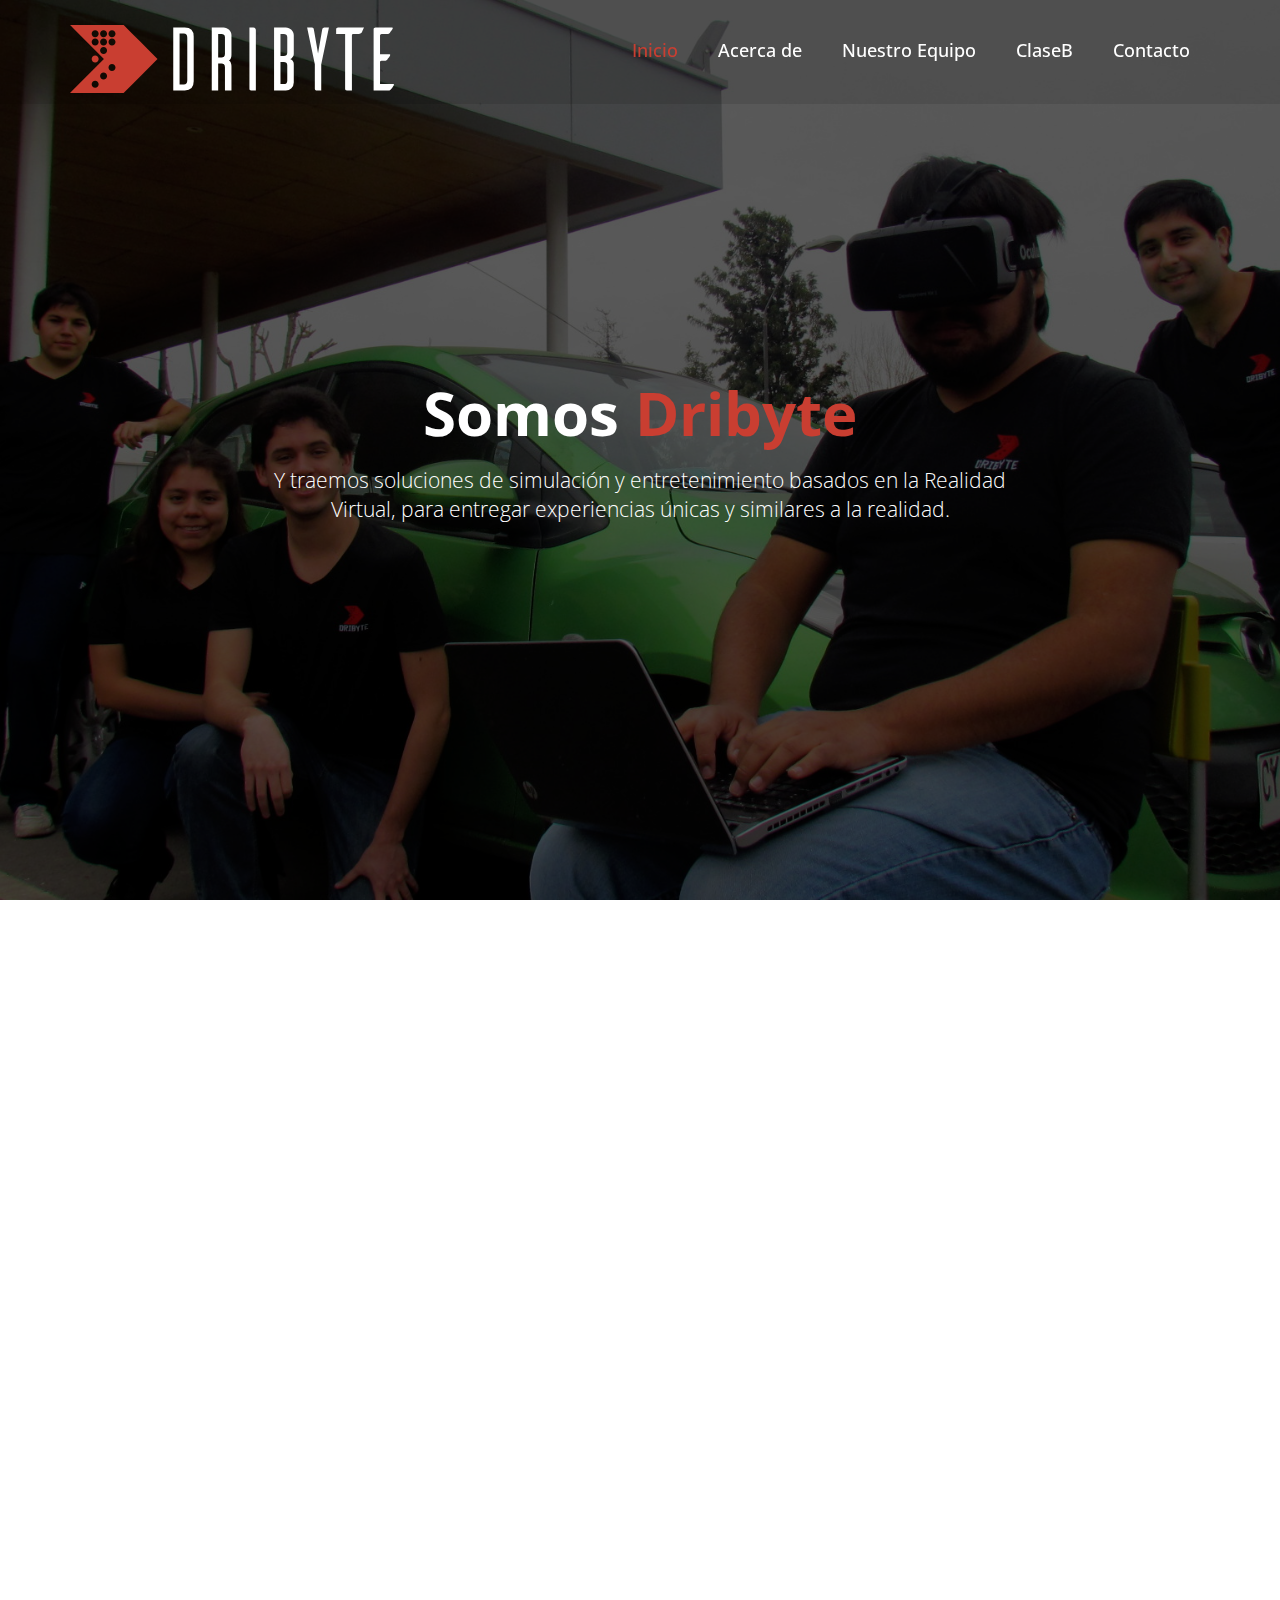
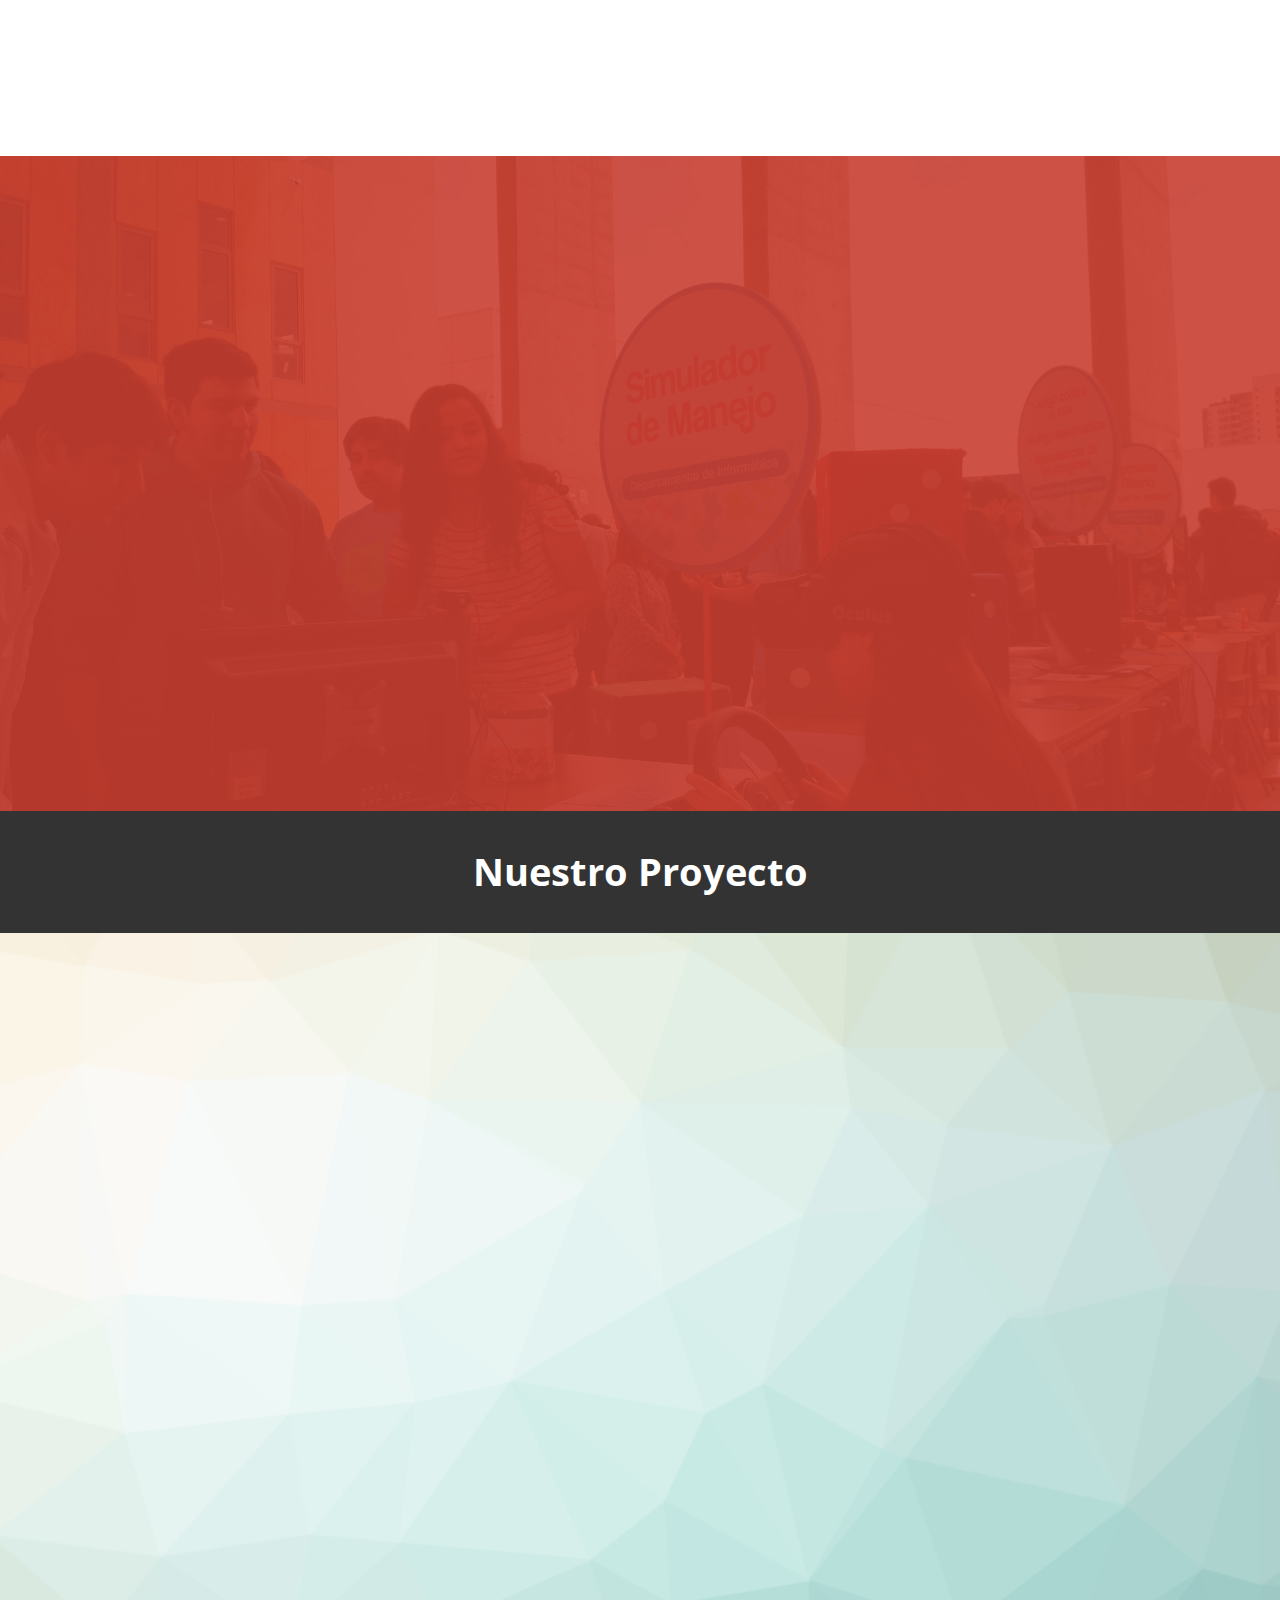
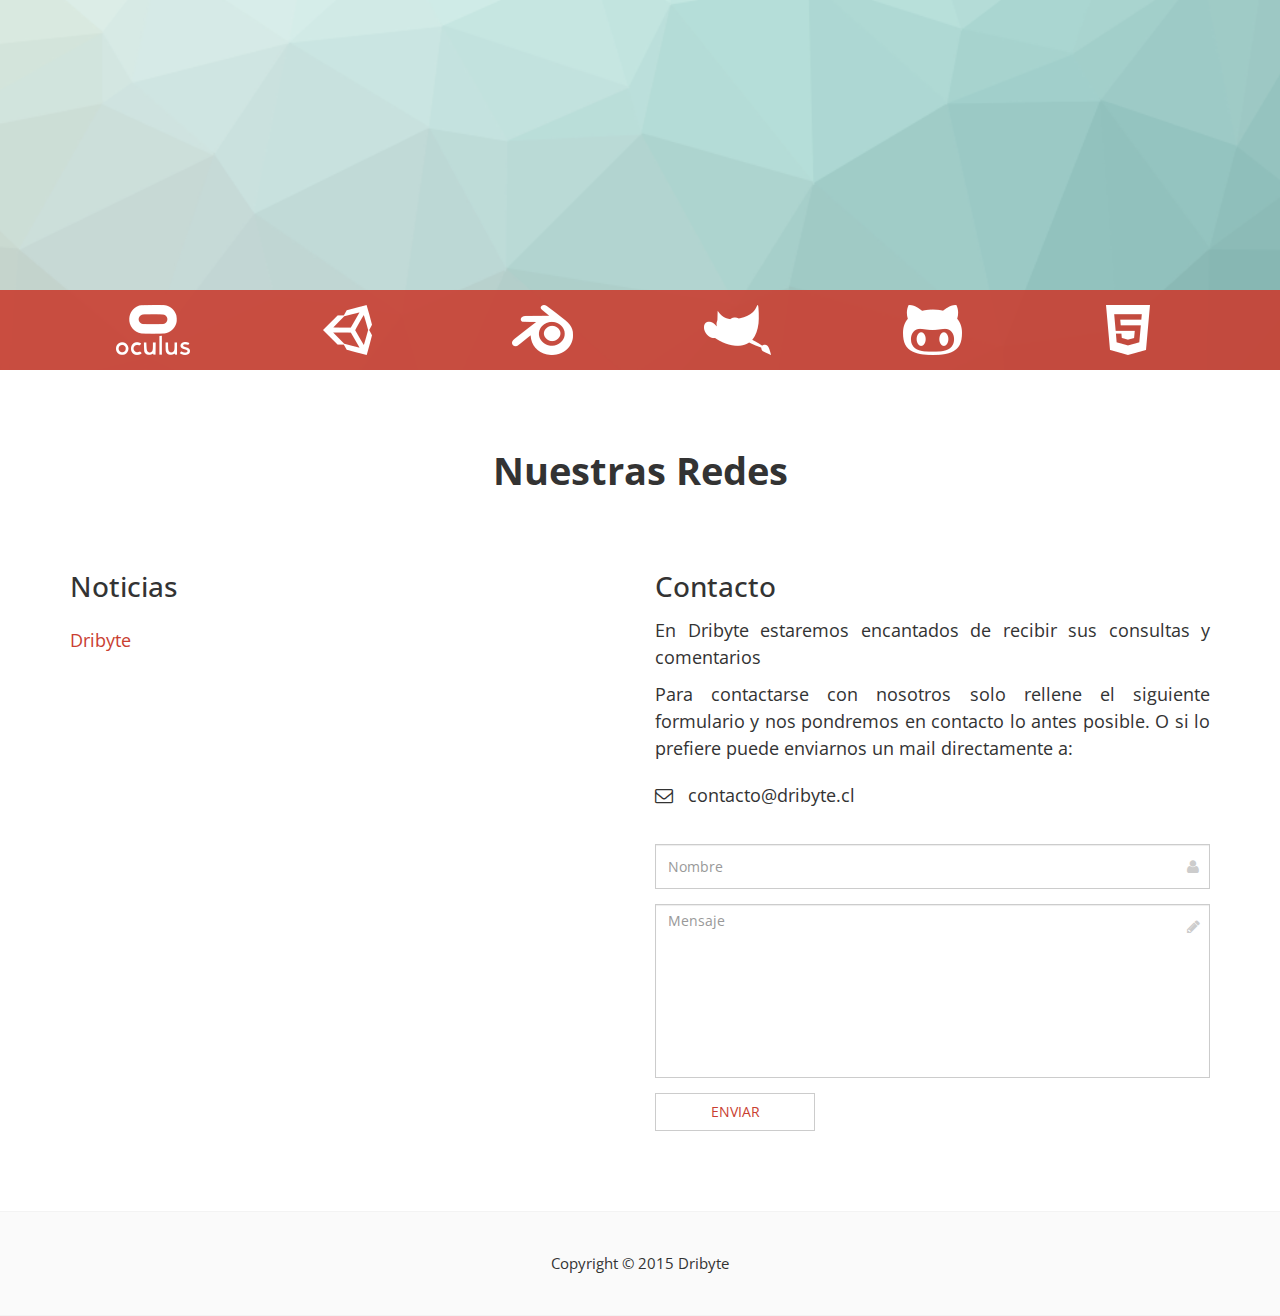
==== index.html @ c48b6517 "Justify and Redes" ====
<!DOCTYPE html>
<!--[if IE 9]>
    <html lang="es" class="ie9">
<![endif]-->
<!--[if !IE]>
<html lang="es">
<!--<![endif]-->
    <head>
        <meta charset="utf-8">
        <title>Dribyte | Acercando la Realidad Virtual a las personas</title>
        <meta name="description" content="Dribyte es una empresa dedicada a la innovación en materia de realidad Virtual con multiples soluciones">
        <meta name="author" content="Dribyte.cl">

        <!-- Verificacion Google Console -->
        <meta name="google-site-verification" content="Jp_f9NNNYHKEH8x_UEnaLrPiGtTsErxvV95ezrQY_aU" />

        <!-- Mobile Meta -->
        <meta name="viewport" content="width=device-width, initial-scale=1.0">

        <!-- Favicon -->
        <link rel="shortcut icon" href="images/favicon.ico">

        <!-- Web Fonts -->
        <link href='http://fonts.googleapis.com/css?family=Open+Sans:400italic,700italic,400,700,300&amp;subset=latin,latin-ext' rel='stylesheet' type='text/css'>
        <link href='http://fonts.googleapis.com/css?family=Raleway:700,400,300' rel='stylesheet' type='text/css'>

        <!-- Bootstrap core CSS -->
        <link href="bootstrap/css/bootstrap.css" rel="stylesheet">

        <!-- Font Awesome CSS -->
        <link href="fonts/font-awesome/css/font-awesome.css" rel="stylesheet">

        <!-- Plugins -->
        <link href="css/animations.css" rel="stylesheet">

        <!-- Worthy core CSS file -->
        <link href="css/style.css" rel="stylesheet">

        <!-- Custom CSS -->
        <link href="css/custom.css" rel="stylesheet">
    </head>

    <body class="no-trans">
        <div id="fb-root"></div>
        <script>(function(d, s, id) {
          var js, fjs = d.getElementsByTagName(s)[0];
          if (d.getElementById(id)) return;
          js = d.createElement(s); js.id = id;
          js.src = "//connect.facebook.net/en_US/sdk.js#xfbml=1&version=v2.5";
          fjs.parentNode.insertBefore(js, fjs);
        }(document, 'script', 'facebook-jssdk'));</script>

        <!-- scrollToTop -->
        <!-- ================ -->
        <div class="scrollToTop"><i class="icon-up-open-big"></i></div>

        <!-- header start -->
        <!-- ================ -->
        <header class="header fixed clearfix navbar navbar-fixed-top">
            <div class="container">
                <div class="row">
                    <div class="col-md-4">

                        <!-- header-left start -->
                        <!-- ================ -->
                        <div class="header-left clearfix">
                            <!-- logo -->
                            <div class="logo">
                                <a href="#banner"><img src="images/dribyte_white.svg" alt="Dribyte"></a>
                            </div>

                            <!-- name-and-slogan -->
                            <div class="site-name-and-slogan smooth-scroll">
                                <div class="site-slogan"><!-- Acercando la Realidad Virtual a las personas --></div>
                            </div>

                        </div>
                        <!-- header-left end -->

                    </div>
                    <div class="col-md-8">

                        <!-- header-right start -->
                        <!-- ================ -->
                        <div class="header-right clearfix">

                            <!-- main-navigation start -->
                            <!-- ================ -->
                            <div class="main-navigation animated">

                                <!-- navbar start -->
                                <!-- ================ -->
                                <nav class="navbar navbar-default" role="navigation">
                                    <div class="container-fluid">

                                        <!-- Toggle get grouped for better mobile display -->
                                        <div class="navbar-header">
                                            <button type="button" class="navbar-toggle" data-toggle="collapse" data-target="#navbar-collapse-1">
                                                <span class="sr-only">Toggle navigation</span>
                                                <span class="icon-bar"></span>
                                                <span class="icon-bar"></span>
                                                <span class="icon-bar"></span>
                                            </button>
                                        </div>

                                        <!-- Collect the nav links, forms, and other content for toggling -->
                                        <div class="collapse navbar-collapse scrollspy smooth-scroll" id="navbar-collapse-1">
                                            <ul class="nav navbar-nav navbar-right">
                                                <li class="active"><a href="#banner">Inicio</a></li>
                                                <li><a href="#about">Acerca de</a></li>
                                                <li><a href="#team">Nuestro Equipo</a></li>
                                                <li><a href="#claseb">ClaseB</a></li>
                                                <li><a href="#contact">Contacto</a></li>
                                            </ul>
                                        </div>

                                    </div>
                                </nav>
                                <!-- navbar end -->

                            </div>
                            <!-- main-navigation end -->

                        </div>
                        <!-- header-right end -->

                    </div>
                </div>
            </div>
        </header>
        <!-- header end -->

        <!-- banner start -->
        <!-- ================ -->
        <div id="banner" class="banner">
            <div class="banner-image"></div>
            <div class="banner-caption">
                <div class="container">
                    <div class="row">
                        <div class="col-md-8 col-md-offset-2 object-non-visible" data-animation-effect="fadeIn">
                            <h1 class="text-center">Somos <span>Dribyte</span></h1>
                            <p class="lead text-center">Y traemos soluciones de simulación y entretenimiento basados en la Realidad Virtual, para entregar experiencias únicas y similares a la realidad.</p>
                        </div>
                    </div>
                </div>
            </div>
        </div>
        <!-- banner end -->

        <!-- section start -->
        <!-- ================ -->
        <div class="section clearfix object-non-visible" data-animation-effect="fadeIn">
            <div class="container">
                <div class="row">
                    <div class="col-md-12">
                        <h1 id="about" class="title text-center">Sobre <span>Dribyte</span></h1>
                        <p class="lead text-center">Dribyte nace como iniciativa de un grupo de estudiantes de la Universidad Federico Santa María de la carrera de Ingeniería en Informática para dar soluciones a personas y empresas a través de la realidad virtual.</p>
                        <div class="space"></div>
                        <div class="row">
                            <div class="col-md-6">
                                <h3>Misión</h3>
                                <p>
                                    Construir software de calidad, mantenible y duradero, que implemente la Realidad Virtual como su base, para permitir introducir estas tecnologías en la educación, entretención y el ámbito social resaltan como puntos focales en nuestra área de interés.
                                </p>
                            </div>
                            <div class="col-md-6">
                                <h3>Visión</h3>
                                <p>
                                    Acercar la Realidad Virtual a las personas y entregar herramientas para su uso diario, mejorando con esto su calidad de vida y reforzando su seguridad. Pretendemos ser líderes en innovación por medio de soluciones ideadas a las necesidades actuales de la sociedad.
                                </p>
                            </div>
                        </div>
                        <div class="space"></div>
                        <div class="row">
                            <div class="col-md-6">
                                <img src="images/section-image-1.jpg" alt="">
                            </div>
                            <div class="col-md-6">
                                <div class="panel-group" id="accordion" role="tablist" aria-multiselectable="true">
                                    <div class="panel panel-default">
                                        <div class="panel-heading" role="tab" id="headingOne">
                                            <h4 class="panel-title">
                                                <a data-toggle="collapse" data-parent="#accordion" href="#collapseOne" aria-expanded="true" aria-controls="collapseOne">
                                                    Educación
                                                </a>
                                            </h4>
                                        </div>
                                        <div id="collapseOne" class="panel-collapse collapse in" role="tabpanel" aria-labelledby="headingOne">
                                            <div class="panel-body">
                                                En Dribyte sabemos que la educación forma una acción crucial de nuestra sociedad y es por ello que es nuestra responsabilidad brindar a ésta de un apoyo tecnológico completo. Para esto hemos decidido acercar la Realidad Virtual a la educación como un medio de aprendizaje innovador que permite llevar a los alumnos a realidades controladas para mejorar su calidad de aprendizaje.
                                            </div>
                                        </div>
                                    </div>
                                    <div class="panel panel-default">
                                        <div class="panel-heading" role="tab" id="headingTwo">
                                            <h4 class="panel-title">
                                                <a class="collapsed" data-toggle="collapse" data-parent="#accordion" href="#collapseTwo" aria-expanded="false" aria-controls="collapseTwo">
                                                    Entretención
                                                </a>
                                            </h4>
                                        </div>
                                        <div id="collapseTwo" class="panel-collapse collapse" role="tabpanel" aria-labelledby="headingTwo">
                                            <div class="panel-body">
                                                En Dribyte consideramos que la entretención es un recurso clave en un mundo cada vez más imprudente  y estresante; es por este motivo, que queremos proporcionar a todas las personas una Realidad Virtual en donde puedan experimentar de manera única mundos en donde puedan encontrar la paz y disipar el estrés para afrontar el día a día.
                                            </div>
                                        </div>
                                    </div>
                                    <div class="panel panel-default">
                                        <div class="panel-heading" role="tab" id="headingThree">
                                            <h4 class="panel-title">
                                                <a class="collapsed" data-toggle="collapse" data-parent="#accordion" href="#collapseThree" aria-expanded="false" aria-controls="collapseThree">
                                                    Social
                                                </a>
                                            </h4>
                                        </div>
                                        <div id="collapseThree" class="panel-collapse collapse" role="tabpanel" aria-labelledby="headingThree">
                                            <div class="panel-body">
                                                Creemos en el rol social que todas las empresas deben tener, ya que es la sociedad quién nos brinda esta maravillosa oportunidad de entregar al mundo nuestro conocimiento y habilidades. En este sentido, reconocemos el importante rol que la Realidad Virtual puede jugar en la sociedad al entregar la posibilidad de experimentar sensaciones y vivencias que permitan despertar la curiosidad e impulsen a las personas a cumplir con sus sueños.
                                            </div>
                                        </div>
                                    </div>
                                </div>
                            </div>
                        </div>
                    </div>
                </div>
            </div>
        </div>
        <!-- section start -->
        <!-- ================ -->
        <div class="section translucent-bg bg-image-1 blue">
            <div class="container object-non-visible" data-animation-effect="fadeIn">
                <h1 id="team"  class="text-center title">Nuestro Equipo</h1>
                <div class="space"></div>
                <div class="row">
                    <div class="col-md-2 col-md-offset-1 bio-dribyte">
                        <img class="img-circle" src="images/nicolas.jpg" alt="Nicolás Aravena" height="140" width="140" style="margin: 0 auto">
                        <h3 class="text-center">Nicolás Aravena</h3>
                        <p class="text-center">Chief Developer</p>
                        <p>
                            Desarrollador de software. Encargado de gestionar y designar las tareas de desarrollo. Analista de riesgos y mitigación.
                        </p>
                    </div>
                    <div class="col-md-2  bio-dribyte">
                        <img class="img-circle" src="images/oscar.jpg" alt="Oscar Rencoret" height="140" width="140" style="margin: 0 auto">
                        <h3 class="text-center">Oscar Rencoret</h3>
                        <p class="text-center">Chief Developer</p>
                        <p>
                            Encargado de gestionar los tiempo límites de las tareas. Apoyo técnico en el área de desarrollo y Realidad Virtual.
                        </p>
                    </div>
                    <div class="col-md-2 bio-dribyte">
                        <img class="img-circle" src="images/esteban.jpg" alt="Esteban Gonzalez" height="140" width="140" style="margin: 0 auto">
                        <h3 class="text-center">Esteban González</h3>
                        <p class="text-center">Chief Manager</p>
                        <p>
                            Encargado de gestionar los tiempos de producción y desarrollo. Contacto con los clientes y cierre de contratos.
                        </p>
                    </div>
                    <div class="col-md-2 bio-dribyte">
                        <img class="img-circle" src="images/ximena.jpg" alt="Ximena Rojas" height="140" width="140" style="margin: 0 auto">
                        <h3 class="text-center">Ximena Rojas</h3>
                        <p class="text-center">Manager</p>
                        <p>
                            Encargada de la organización interna. Contacto con los usarios. Gestora del área de marketing y finanzas.
                        </p>
                    </div>
                    <div class="col-md-2 bio-dribyte">
                        <img class="img-circle" src="images/jorge.jpg" alt="Esteban Gonzalez" height="140" width="140" style="margin: 0 auto">
                        <h3 class="text-center">Jorge Villagrán</h3>
                        <p class="text-center">Developer</p>
                        <p>
                            Encargado de la gestión de la Base de Datos. Apoyo técnico en el area de desarrollo.
                        </p>
                    </div>
                </div>
                
            </div>
        </div>
        <!-- section end -->

        <!-- section start -->
        <!-- ================ -->
        <div class="default-bg space blue">
            <div class="container">
                <div class="row">
                    <div class="col-md-8 col-md-offset-2">
                        <h1 class="text-center">Nuestro Proyecto</h1>
                    </div>
                </div>
            </div>
        </div>
        <!-- section end -->

        <!-- section end -->
        <div class="section translucent-bg bg-image-2 pb-clear claseb">
                    <div class="container object-non-visible" data-animation-effect="fadeIn">
                            <img id="claseb" src="images/claseb_400.png" alt="ClaseB" class="img-responsive center-block" ></img> 
                        <div class="space"></div>
                        <div class="row">
                            <div class="col-md-4">
                                <div class="media testimonial">
                                    <div class="media-left">
                                        <img src="images/icono1.png" alt="">
                                    </div>
                                    <div class="media-body">
                                        <h3 class="media-heading">Realidad Virtual</h3>
                                        <blockquote>
                                            <p>Con el uso de tecnologías de última generación, CLASE B brinda un ambiente parecido a la realidad para aprender a conducir sin problemas.</p>
                                        </blockquote>
                                    </div>
                                </div>
                            </div>
                            <div class="col-md-4">
                                <div class="media testimonial">
                                    <div class="media-left">
                                        <img src="images/icono3.png" alt="">
                                    </div>
                                    <div class="media-body">
                                <h3 class="media-heading">Autónomo</h3>
                                <blockquote>
                                    <p>Gracias a su sistema de guía durante la clase, el sistema no necesita de supervisión durante el desarrollo de las sesiones prácticas como en las clases tradicionales.</p>
                                </blockquote>
                                    </div>
                                </div>
                            </div>
                            <div class="col-md-4">
                                <div class="media testimonial">
                                    <div class="media-left">
                                        <img src="images/icono2.png" alt="">
                                    </div>
                                    <div class="media-body">
                                        <h3 class="media-heading">Ecológico</h3>
                                        <blockquote>
                                            <p>Reemplaza al automóvil real durante las primeras clases prácticas, disminuyendo el uso de combustible y la contaminación asociada a éste.</p>
                                        </blockquote>
                                    </div>
                                </div>
                            </div>
                        </div>
                        <div class="row">
                            <div class="col-md-4 col-md-offset-1">
                                <div class="media testimonial">
                                    <div class="media-left">
                                        <img src="images/icono4.png" alt="">
                                    </div>
                                    <div class="media-body">
                                        <h3 class="media-heading">Seguro</h3>
                                        <blockquote>
                                            <p>Al tratarse de un ambiente controlado y virtual,  se disminuyen las posibilidades de sufrir lesiones al conductor o a terceros durante la práctica.</p>
                                        </blockquote>
                                    </div>
                                </div>
                            </div>
                            <div class="col-md-4 col-md-offset-1">
                                <div class="media testimonial">
                                    <div class="media-left">
                                        <img src="images/icono5.png" alt="">
                                    </div>
                                    <div class="media-body">
                                        <h3 class="media-heading">Simple y Compacto</h3>
                                        <blockquote>
                                            <p>Gracias a su diseño, ClaseB puede ser utilizado por todos para aprender a conducir. Además no necesita de un gran espacio para su utilización e implementación.</p>
                                        </blockquote>
                                    </div>
                                </div>
                            </div>
                        </div>
                    <div class="row">
                    <blockquote>                        
                    <p>
                        "Clase B" es un Simulador de conducción de Realidad Virtual que ofrece una solución única a la inseguridad y el peligro al cual se ven enfrentados todos los conductores primerizos durante sus dos primeras sesiones prácticas, brindándoles un ambiente simulado controlado en donde puedan desenvolverse, aplacando su miedo y reforzando su seguridad para afrontar las siguientes clases del curso, disminuyendo de paso los costos asociados a esta primera etapa.
                    </p>
                    </blockquote>
                </div>

                    </div>
                    <!-- section start -->
                    <!-- ================ -->
                    <div class="translucent-bg blue">
                        <div class="container">
                            <div class="list-horizontal">
                                <div class="row">
                                    <div class="col-xs-2">
                                        <div class="list-horizontal-item">
                                            <img src="images/icons/oculus.png" alt="client">
                                        </div>
                                    </div>
                                    <div class="col-xs-2">
                                        <div class="list-horizontal-item">
                                            <img src="images/icons/unity5.png" alt="client">
                                        </div>
                                    </div>
                                    <div class="col-xs-2">
                                        <div class="list-horizontal-item">
                                            <img src="images/icons/blender.png" alt="client">
                                        </div>
                                    </div>
                                    <div class="col-xs-2">
                                        <div class="list-horizontal-item">
                                            <img src="images/icons/gimp.png" alt="client">
                                        </div>
                                    </div>
                                    <div class="col-xs-2">
                                        <div class="list-horizontal-item">
                                            <img src="images/icons/github.png" alt="client">
                                        </div>
                                    </div>
                                    <div class="col-xs-2">
                                        <div class="list-horizontal-item">
                                            <img src="images/icons/html.png" alt="client">
                                        </div>
                                    </div>
                                </div>
                            </div>
                        </div>
                    </div>
                    <!-- section end -->
                </div>
        <!-- footer start -->
        <!-- ================ -->
        <footer id="footer">

            <!-- .footer start -->
            <!-- ================ -->
            <div class="footer section">
                <div class="container">
                    <h1 class="title text-center" id="contact">Nuestras Redes</h1>
                    <div class="space"></div>
                    <div class="row">
                        <div class="col-sm-6">
                            <h2>Noticias</h2>
                            <div class="footer-content center-block">
                                <div class="fb-page" data-href="https://www.facebook.com/dribyte" data-small-header="false" data-adapt-container-width="true" data-hide-cover="false" data-show-facepile="false" data-show-posts="true"><div class="fb-xfbml-parse-ignore"><blockquote cite="https://www.facebook.com/dribyte"><a href="https://www.facebook.com/dribyte">Dribyte</a></blockquote></div></div>
                            </div>
                        </div>
                        <div class="col-sm-6">
                            <h2>Contacto</h2>
                            <p class="large">En Dribyte estaremos encantados de recibir sus consultas y comentarios</p>
                            <p class="large">Para contactarse con nosotros solo rellene el siguiente formulario y nos pondremos en contacto lo antes posible. O si lo prefiere puede enviarnos un mail directamente a:</p>
                            <ul class="list-icons">
                            <!--
                            <li><i class="fa fa-map-marker pr-10"></i> Avenida Vicuña Mackenna 3939</li>
                            <li><i class="fa fa-phone pr-10"></i> +00 1234567890</li>
                            <li><i class="fa fa-fax pr-10"></i> +00 1234567891 </li>
                            -->
                            <li><i class="fa fa-envelope-o pr-10"></i> contacto@dribyte.cl</li>
                        </ul>
                        <!--
                        <p class="large">Además  puede visitar nuestras redes sociales</p>
                        <ul class="social-links">
                            <li class="facebook"><a target="_blank" href="https://www.facebook.com/dribyte?fref=ts"><i class="fa fa-facebook"></i></a></li>
                            <li class="twitter"><a target="_blank" href="https://twitter.com/HtmlcoderMe"><i class="fa fa-twitter"></i></a></li>
                            <li class="googleplus"><a target="_blank" href="http://plus.google.com"><i class="fa fa-google-plus"></i></a></li>
                            <li class="youtube"><a target="_blank" href="http://www.youtube.com"><i class="fa fa-youtube"></i></a></li>
                        </ul>
                        -->
                            <div class="footer-content">
                                <form role="form" id="footer-form">
                                    <div class="form-group has-feedback">
                                        <label class="sr-only" for="name2">Nombre</label>
                                        <input type="text" class="form-control" id="name2" placeholder="Nombre" name="name2" required>
                                        <i class="fa fa-user form-control-feedback"></i>
                                    </div>
                                    <!--
                                    <div class="form-group has-feedback">
                                        <label class="sr-only" for="email2">Correo Electrónico</label>
                                        <input type="email" class="form-control" id="email2" placeholder="Correo Electrónico" name="email2" required>
                                        <i class="fa fa-envelope form-control-feedback"></i>
                                    </div>
                                    -->
                                    <div class="form-group has-feedback">
                                        <label class="sr-only" for="message2">Mensaje</label>
                                        <textarea class="form-control" rows="8" id="message2" placeholder="Mensaje" name="message2" required></textarea>
                                        <i class="fa fa-pencil form-control-feedback"></i>
                                    </div>
                                    <input type="submit" value="Enviar" class="btn btn-default">
                                </form>
                            </div>
                        </div>
                    </div>
                </div>
            </div>
            <!-- .footer end -->

            <!-- .subfooter start -->
            <!-- ================ -->
            <div class="subfooter">
                <div class="container">
                    <div class="row">
                        <div class="col-md-12">
                            <p class="text-center">Copyright © 2015 Dribyte </p>
                        </div>
                    </div>
                </div>
            </div>
            <!-- .subfooter end -->

        </footer>
        <!-- footer end -->

        <!-- JavaScript files placed at the end of the document so the pages load faster
        ================================================== -->
        <!-- Jquery and Bootstap core js files -->
        <script type="text/javascript" src="plugins/jquery.min.js"></script>
        <script type="text/javascript" src="bootstrap/js/bootstrap.min.js"></script>

        <!-- Modernizr javascript -->
        <script type="text/javascript" src="plugins/modernizr.js"></script>

        <!-- Isotope javascript -->
        <script type="text/javascript" src="plugins/isotope/isotope.pkgd.min.js"></script>

        <!-- Backstretch javascript -->
        <script type="text/javascript" src="plugins/jquery.backstretch.min.js"></script>

        <!-- Appear javascript -->
        <script type="text/javascript" src="plugins/jquery.appear.js"></script>

        <!-- Initialization of Plugins -->
        <script type="text/javascript" src="js/template.js"></script>

        <!-- Custom Scripts -->
        <script type="text/javascript" src="js/custom.js"></script>

    </body>
</html>
---- css/animations.css ----
/*!
Animate.css - http://daneden.me/animate
Licensed under the MIT license - http://opensource.org/licenses/MIT

Copyright (c) 2014 Daniel Eden
*/

@import url(animate.css);

/*
Theme Name: Worthy - Free Powerful Theme by HtmlCoder
Author:HtmlCoder
Author URI:http://www.htmlcoder.me
Version:1.0.0
Created:November 2014
License: Creative Commons Attribution 3.0 License (https://creativecommons.org/licenses/by/3.0/)
File Description: Custom Animations
*/

/*Custom Animations*/

@-webkit-keyframes fadeInDownSmall {
  0% {
    opacity: 0;
    -webkit-transform: translate3d(0, -20px, 0);
    transform: translate3d(0, -20px, 0);
  }

  100% {
    opacity: 1;
    -webkit-transform: translate3d(0, 0, 0);
    transform: translate3d(0, 0, 0);
  }
}

@keyframes fadeInDownSmall {
  0% {
    opacity: 0;
    -webkit-transform: translate3d(0, -20px, 0);
    -ms-transform: translate3d(0, -20px, 0);
    transform: translate3d(0, -20px, 0);
  }

  100% {
    opacity: 1;
    -webkit-transform: translate3d(0, 0, 0);
    -ms-transform: translate3d(0, 0, 0);
    transform: translate3d(0, 0, 0);
  }
}

.fadeInDownSmall {
  -webkit-animation-name: fadeInDownSmall;
  animation-name: fadeInDownSmall;
}

@-webkit-keyframes fadeInLeftSmall {
  0% {
    opacity: 0;
    -webkit-transform: translate3d(-20px, 0, 0);
    transform: translate3d(-20px, 0, 0);
  }

  100% {
    opacity: 1;
    -webkit-transform: none;
    transform: none;
  }
}

@keyframes fadeInLeftSmall {
  0% {
    opacity: 0;
    -webkit-transform: translate3d(-20px, 0, 0);
    -ms-transform: translate3d(-20px, 0, 0);
    transform: translate3d(-20px, 0, 0);
  }

  100% {
    opacity: 1;
    -webkit-transform: none;
    -ms-transform: none;
    transform: none;
  }
}

.fadeInLeftSmall {
  -webkit-animation-name: fadeInLeftSmall;
  animation-name: fadeInLeftSmall;
}

@-webkit-keyframes fadeInRightSmall {
  0% {
    opacity: 0;
    -webkit-transform: translate3d(20px, 0, 0);
    transform: translate3d(20px, 0, 0);
  }

  100% {
    opacity: 1;
    -webkit-transform: none;
    transform: none;
  }
}

@keyframes fadeInRightSmall {
  0% {
    opacity: 0;
    -webkit-transform: translate3d(20px, 0, 0);
    -ms-transform: translate3d(20px, 0, 0);
    transform: translate3d(20px, 0, 0);
  }

  100% {
    opacity: 1;
    -webkit-transform: none;
    -ms-transform: none;
    transform: none;
  }
}

.fadeInRightSmall {
  -webkit-animation-name: fadeInRightSmall;
  animation-name: fadeInRightSmall;
}

@-webkit-keyframes fadeInUpSmall {
  0% {
    opacity: 0;
    -webkit-transform: translate3d(0, 20px, 0);
    transform: translate3d(0, 20px, 0);
  }

  100% {
    opacity: 1;
    -webkit-transform: none;
    transform: none;
  }
}

@keyframes fadeInUpSmall {
  0% {
    opacity: 0;
    -webkit-transform: translate3d(0, 20px, 0);
    -ms-transform: translate3d(0, 20px, 0);
    transform: translate3d(0, 20px, 0);
  }

  100% {
    opacity: 1;
    -webkit-transform: none;
    -ms-transform: none;
    transform: none;
  }
}

.fadeInUpSmall {
  -webkit-animation-name: fadeInUpSmall;
  animation-name: fadeInUpSmall;
}
---- css/style.css ----
/* Theme Name:Worthy - Free Powerful Theme by HtmlCoder
Author:HtmlCoder
Author URI:http://www.htmlcoder.me
Version:1.0.0
Created:November 2014
License:Creative Commons Attribution 3.0 License (https://creativecommons.org/licenses/by/3.0/)
File Description:Main CSS file of the template */

/* Typography
----------------------------------------------------------------------------- */
body {
	font-family: 'Open Sans', sans-serif;
}
.site-name {
	font-family: 'Raleway', sans-serif;
}
html,
body {
	height: 100%;
}
body {
	font-size: 15px;
	line-height: 1.50;
	color: #333333;
	background-color: #ffffff;
	position: relative;
}
h1,
h2,
h3,
h4,
h5,
h6 {
	color: #333333;
}
h1 {
	font-size: 38px;
	font-weight: 700;
	margin-bottom: 20px;
}
h2 {
	font-size: 28px;
	margin-bottom: 15px;
}
h3 {
	font-size: 22px;
}
h4 {
	font-size: 18px;
	font-weight: 700;
}
h5 {
	font-size: 16px;
	text-transform: uppercase;
	font-weight: 700;
}
h6 {
	font-weight: 700;
}
h1 span,
h2 span,
h3 span,
h4 span {
	color: #C93E31;
}
.text-colored {
	color: #C93E31;
}
a {
	color: #C93E31;
}
a:hover {
	color: #8E8D89;
}
a:focus,
a:active {
	outline: none;
}
.large {
	font-size: 18px;
}
img {
	display: block;
	max-width: 90%;
	height: auto;
}
.list-unstyled li {
	padding: 5px 0;
}
.list-horizontal {
	padding: 15px 0;
}
.list-horizontal-item img {
	display: block;
	margin: 0 auto;
}
.list-icons {
	padding: 0;
	margin: 20px 0;
	list-style: none;
	font-size: 18px;
}
.list-icons li {
	padding: 0 0 15px 0;
}
blockquote {
	border-left: none;
	padding-left: 0;
	padding-right: 0;
}
.title {
	margin-top: 0;
}

/* Layout
----------------------------------------------------------------------------- */
.header {
	color: #ffffff;
	background-color: rgba(0, 0, 0, 0.10);
	padding: 10px 0;
	-webkit-transition: all 0.2s ease-in-out;
	-moz-transition: all 0.2s ease-in-out;
	-o-transition: all 0.2s ease-in-out;
	-ms-transition: all 0.2s ease-in-out;
	transition: all 0.2s ease-in-out;
}
.banner {
	width: 100%;
	height: 100%;
	min-height: 100%;
	position: relative;
	color: #fff;
}
.banner-image {
	vertical-align: middle;
	min-height: 100%;
	width: 100%;
}
.banner:after {
	position: absolute;
	top: 0;
	left: 0;
	right: 0;
	bottom: 0;
	background-color: rgba(0, 0, 0, 0.55);
	content: "";
}
.banner-caption {
	position: absolute;
	top: 40%;
	width: 100%;
	z-index: 2;
}
.subfooter {
	background-color: #fafafa;
	border-top: 1px solid #f3f3f3;
	border-bottom: 1px solid #f3f3f3;
	padding: 40px 0;
}
.section {
	background-color: #ffffff;
	padding: 80px 0;
}

/* Backgrounds
----------------------------------------------------------------------------- */
.default-bg {
	background-color: #222222;
	color: #ffffff;
}
.default-bg.blue {
	background-color: #C93E31;
}
.translucent-bg {
	color: #ffffff;
}
.default-bg h1,
.default-bg h2,
.default-bg h3,
.default-bg h4,
.default-bg h5,
.default-bg h6,
.translucent-bg h1,
.translucent-bg h2,
.translucent-bg h3,
.translucent-bg h4,
.translucent-bg h5,
.translucent-bg h6 {
	color: #ffffff;
}
.default-bg blockquote footer,
.translucent-bg blockquote footer {
	color: #cccccc;
}
.default-bg a,
.translucent-bg a {
	color: #ffffff;
	text-decoration: underline;
}
.default-bg a:hover,
.translucent-bg a:hover {
	text-decoration: none;
}
.translucent-bg {
	-webkit-background-size: cover !important;
	-moz-background-size: cover !important;
	-o-background-size: cover !important;
	background-size: cover !important;
	background-position: 50% 0;
	background-repeat: no-repeat;
	z-index: 1;
	position: relative;
}
.translucent-bg .translucent-bg {
	margin-top: 80px;
	z-index: 3;
}
.translucent-bg:after {
	content: "";
	position: absolute;
	top: 0;
	left: 0;
	z-index: 2;
	width: 100%;
	height: 100%;
	background-color: rgba(0, 0, 0, 0.7);
}
.translucent-bg.blue:after {
	background-color: rgba(201, 62, 49, 0.7);
}
.translucent-bg .container {
	z-index: 3;
	position: relative;
}
.bg-image-1 {
	background: url("../images/bg-image-1.jpg") 50% 0px no-repeat;
}
.bg-image-2 {
	background: url("../images/bg-image-2.jpg") 50% 0px no-repeat;
}

/* Misc
----------------------------------------------------------------------------- */
.object-non-visible {
	opacity: 0;
	filter: alpha(opacity=0);
}
.object-visible,
.touch .object-non-visible {
	opacity: 1 !important;
	filter: alpha(opacity=100) !important;
}

/* Targeting only Firefox for smoothest animations */
@-moz-document url-prefix() {
	.object-visible,
	.touch .object-non-visible {
		-webkit-transition: opacity 0.6s ease-in-out;
		-moz-transition: opacity 0.6s ease-in-out;
		-o-transition: opacity 0.6s ease-in-out;
		-ms-transition: opacity 0.6s ease-in-out;
		transition: opacity 0.6s ease-in-out;
	}
}
.space {
	padding: 20px 0;
}
.pr-10 {
	padding-right: 10px;
}
.pl-10 {
	padding-left: 10px;
}
.pb-clear {
	padding-bottom: 0;
}

/* Sections
----------------------------------------------------------------------------- */
.banner-caption h1,
.banner-caption h2,
.banner-caption h3,
.banner-caption h4,
.banner-caption h5,
.banner-caption h6 {
	color: #ffffff;
}
.banner-caption h1 {
	font-size: 60px;
}
.subfooter p {
	margin-bottom: 0;
}

/* Template Components
----------------------------------------------------------------------------- */
/* Buttons
---------------------------------- */
.btn {
	padding: 8px 15px;
	font-size: 14px;
	line-height: 1.42857143;
	min-width: 160px;
	text-align: center;
	border-radius: 0;
	text-transform: uppercase;
	-webkit-transition: all 0.2s ease-in-out;
	-moz-transition: all 0.2s ease-in-out;
	-ms-transition: all 0.2s ease-in-out;
	-o-transition: all 0.2s ease-in-out;
	transition: all 0.2s ease-in-out;
}
.btn-default {
	color: #C93E31;
	border: 1px solid #cccccc;
}
.btn-default:hover {
	color: #ffffff;
	background-color: #8E8D89;
	border-color: #8E8D89;
}

/* Collapse
---------------------------------- */
.panel-group .panel {
	-webkit-border-radius: 0px;
	-moz-border-radius: 0px;
	border-radius: 0px;
	border: none;
}
.panel-default > .panel-heading {
	padding: 0;
	outline: none;
	border: none;
	-webkit-border-radius: 0;
	-moz-border-radius: 0;
	-o-border-radius: 0;
	border-radius: 0;
	width: 100%;
}
.panel-default > .panel-heading + .panel-collapse > .panel-body {
	border: 1px solid #f0f0f0;
	border-top: none;
	background-color: #fafafa
}
.panel-heading a {
	font-weight: 400;
	padding: 12px 35px 12px 15px;
	display: inline-block;
	width: 100%;
	background-color: #C93E31;
	color: #ffffff;
	position: relative;
	text-decoration: none;
}
.panel-heading a.collapsed {
	color: #ffffff;
	background-color: #333333;
}
.panel-heading a:after {
	font-family: "FontAwesome";
	content: "\f147";
	position: absolute;
	right: 15px;
	font-size: 14px;
	font-weight: 300;
	top: 50%;
	line-height: 1;
	margin-top: -7px;
}
.panel-heading a.collapsed:after {
	content: "\f196";
}
.panel-heading a:hover {
	text-decoration: none;
	background-color: #C93E31;
	color: #ffffff;
}
.panel-title a i {
	padding-right: 10px;
	font-size: 20px;
}

/* Pills
---------------------------------- */
.nav-pills > li.active > a,
.nav-pills > li.active > a:hover,
.nav-pills > li.active > a:focus,
.nav-pills > li > a:hover {
	background-color: #C93E31;
	border-color: #C93E31;
	color: #ffffff;
}
.nav-pills > li > a {
	border-radius: 0;
	padding: 8px 20px;
	border: 1px solid #cacaca;
	color: #666666;
	font-size: 12px;
	text-transform: uppercase;
	font-weight: 300;
}

/* Forms
---------------------------------- */
.form-control {
	height: 45px;
	-webkit-border-radius: 0px;
	-moz-border-radius: 0px;
	border-radius: 0px;
}
.form-control-feedback {
	color: #cccccc;
}
.has-feedback label.sr-only ~ .form-control-feedback {
	top: 15px;
}
textarea {
	resize: vertical;
}

/* Modals
---------------------------------- */
.modal-content {
	-webkit-border-radius: 0px;
	-moz-border-radius: 0px;
	border-radius: 0px;
}
.modal-header {
	background-color: #C93E31;
	color: #ffffff;
}
.modal-header h4 {
	color: #ffffff;
}
.modal-header .close {
	font-weight: 300;
	color: #FFFFFF;
	text-shadow: none;
	filter: alpha(opacity=100);
	opacity: 1;
}

/* Large devices (Large desktops 1200px and up) */
@media (min-width:1200px) {
	.modal-lg {
		width: 1140px;
	}
}

/* Media
---------------------------------- */
.media .fa {
	font-size: 24px;
	width: 40px;
	height: 25px;
	line-height: 25px;
	padding: 0 5px;
	text-align: center;
}

/* Navigations
----------------------------------------------------------------------------- */
.header .navbar {
	margin-bottom: 0;
}
.main-navigation .navbar-default {
	background-color: transparent;
	border: none;
}
.main-navigation .navbar-default .navbar-nav > li > a {
	color: #fff;
	padding: 10px 20px;
	font-size: 18px;
	font-weight: 300;
}
.main-navigation .navbar-default .navbar-nav > li.active > a {
	background-color: transparent;
	color: #C93E31;
}
.main-navigation .navbar-default .navbar-nav > li > a:hover,
.main-navigation .navbar-default .navbar-nav > li.active > a:hover {
	color: #C93E31;
}
@media (min-width:768px) {
	.main-navigation .navbar-default .navbar-nav > li > a {
		padding-top: 30px;
		padding-bottom: 30px;
		-webkit-transition: all 0.3s ease-in-out;
		-moz-transition: all 0.3s ease-in-out;
		-o-transition: all 0.3s ease-in-out;
		-ms-transition: all 0.3s ease-in-out;
		transition: all 0.3s ease-in-out;
	}
}
@media (min-width:768px) and (max-width:991px) {
	.main-navigation .container-fluid {
		padding-left: 0;
		padding-right: 0;
	}
	.navbar-nav {
		float: left !important;
	}
}
@media (max-width:767px) {
	.header.navbar-fixed-top {
		position: absolute;
	}
}

/* Fixed Header
----------------------------------------------------------------------------- */
.fixed-header-on .header {
	background-color: rgba(40, 40, 40, 0.95);
	padding: 5px 0;
}
.fixed-header-on .site-name {
	font-size: 24px;
}
.fixed-header-on .logo {
	-webkit-transform: scale(0.8);
	transform: scale(0.8);
	margin-top: 0;
	margin-bottom: 0;
}
@media (min-width:768px) {
	.fixed-header-on .navbar-default .navbar-nav > li > a {
		padding-top: 20px;
		padding-bottom: 20px;
	}
}
@media (max-width:991px) {
	.fixed-header-on .logo,
	.fixed-header-on .site-name,
	.fixed-header-on .site-slogan {
		display: none;
	}
}

/* Blocks/Widgets
----------------------------------------------------------------------------- */
/* Logo, Site Name, Site Slogan
---------------------------------- */
.logo {
	margin: 10px 10px 10px 0;
	-webkit-transition: all 0.3s ease-in-out;
	-moz-transition: all 0.3s ease-in-out;
	-o-transition: all 0.3s ease-in-out;
	-ms-transition: all 0.3s ease-in-out;
	transition: all 0.3s ease-in-out;
}
.logo,
.site-name-and-slogan {
	float: left;
}
.site-name {
	font-size: 36px;
	-webkit-transition: all 0.3s ease-in-out;
	-moz-transition: all 0.3s ease-in-out;
	-o-transition: all 0.3s ease-in-out;
	-ms-transition: all 0.3s ease-in-out;
	transition: all 0.3s ease-in-out;
}
.site-name a {
	color: #ffffff;
}
.site-name a:hover {
	text-decoration: none;
}
.site-slogan {
	font-size: 12px;
}

/* Testimonials
---------------------------------- */
.testimonial .media-left {
	width: 60px;
}

/* Social Links
---------------------------------- */
.social-links {
	padding: 0;
	list-style: none;
	margin: 15px 0;
}
.social-links li {
	margin: 10px 25px 10px 0;
	display: inline-block;
	font-size: 36px;
}
.social-links li a {
	color: #333333;
	-webkit-transition: all 0.2s ease-in-out;
	-moz-transition: all 0.2s ease-in-out;
	-o-transition: all 0.2s ease-in-out;
	-ms-transition: all 0.2s ease-in-out;
	transition: all 0.2s ease-in-out;
}
.social-links li.twitter a:hover {
	color: #C93E31;
}
.social-links li.skype a:hover {
	color: #00aff0;
}
.social-links li.linkedin a:hover {
	color: #0976b4;
}
.social-links li.googleplus a:hover {
	color: #dd4b39;
}
.social-links li.youtube a:hover {
	color: #b31217;
}
.social-links li.flickr a:hover {
	color: #ff0084;
}
.social-links li.facebook a:hover {
	color: #3b5998;
}
.social-links li.pinterest a:hover {
	color: #cb2027;
}

/* Isotope Items
---------------------------------- */
.filters {
	margin: 0 0 30px 0;
}
.filters .nav-pills > li {
	margin-right: 2px;
	margin-bottom: 2px;
}
.filters .nav-pills > li + li {
	margin-left: 0px;
}
.text-center.filters .nav-pills > li {
	margin-right: 2px;
	margin-left: 2px;
	margin-bottom: 2px;
	display: inline-block;
	float: none;
}
.isotope-container {
	overflow: hidden;
}
.isotope-item {
	margin-bottom: 20px;
}
.isotope-item .btn-default {
	color: #999999;
}
.isotope-item .btn-default:hover {
	color: #ffffff;
}
@media (max-width:480px) {
	.filters .nav-pills > li {
		width: 100%;
		display: block;
	}
}

/* Images Overlay
----------------------------------------------------------------------------- */
.overlay-container {
	position: relative;
	display: block;
	overflow: hidden;
}
.overlay {
	position: absolute;
	top: 0;
	bottom: -1px;
	left: 0;
	right: -1px;
	background-color: rgba(85, 172, 238, 0.9);
	cursor: pointer;
	overflow: hidden;
	opacity: 0;
	filter: alpha(opacity=0);
	-webkit-transform: scale(0.8);
	transform: scale(0.8);
	-webkit-transition: all linear 0.2s;
	-moz-transition: all linear 0.2s;
	-ms-transition: all linear 0.2s;
	-o-transition: all linear 0.2s;
	transition: all linear 0.2s;
}
.overlay:hover {
	text-decoration: none;
}
.overlay span {
	position: absolute;
	display: block;
	bottom: 10px;
	text-align: center;
	width: 100%;
	color: #ffffff;
	font-size: 13px;
	font-weight: 300;
}
.overlay i {
	position: absolute;
	left: 50%;
	top: 50%;
	font-size: 18px;
	line-height: 1x;
	color: #ffffff;
	margin-top: -8px;
	margin-left: -8px;
	text-align: center;
}
.overlay-container:hover .overlay {
	opacity: 1;
	filter: alpha(opacity=100);
	-webkit-transform: scale(1);
	transform: scale(1);
}
---- css/custom.css ----
/*
Theme Name: Worthy - Free Powerful Theme by HtmlCoder
Author:HtmlCoder
Author URI:http://www.htmlcoder.me
Version:1.0.0
Created:November 2014
License: Creative Commons Attribution 3.0 License (https://creativecommons.org/licenses/by/3.0/)
File Description: Place here your custom CSS styles
*/
textarea {
    resize: none;
}

.logo{
	margin: 0px 0px 0px 0px;
}

.site-name-and-slogan{
	margin: 0px 0px 0px 65px;
}

.bio-dribyte{
	padding: 10px;
}


.default-bg.blue{
	background-color: #333;
}

.no-trans .logo{
	padding-top: 15px;
}

.fixed-header-on .logo{
	padding-top: 0px;
}
.claseb-logo{
    margin: 0 auto;
}

.translucent-bg:after {
    background-color: rgba(255, 255, 255, 0.5);
}
.claseb{
	color: black;
	text-align: justify;
}
.testimonial .media-heading {
	color: black;
	font-weight: bold;
}
.translucent-bg.blue:after {
    background-color: rgba(201, 62, 49, 0.9);
}
.banner:after {
    background-color: rgba(0, 0, 0, 0.65);
}
.main-navigation .navbar-default .navbar-nav > li > a{
	font-weight: 500;
}

p {
	text-align: justify;
}
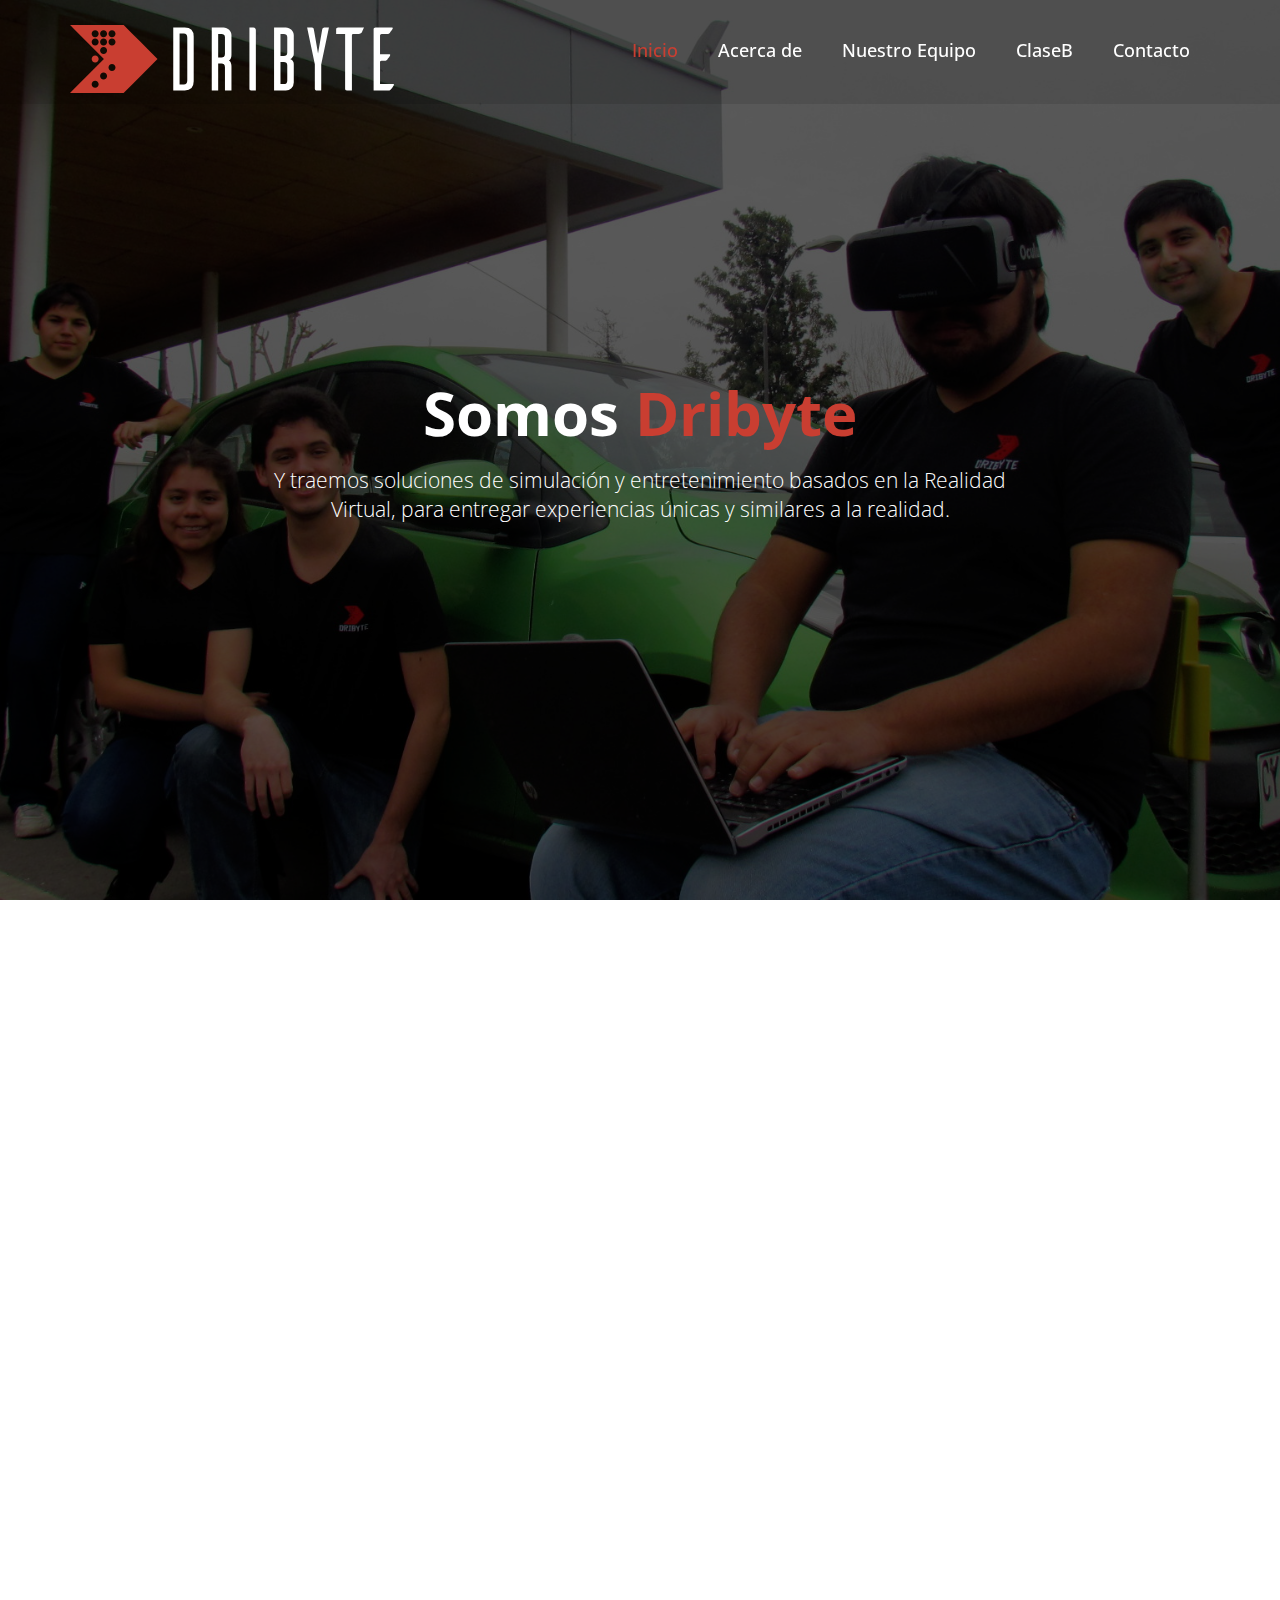
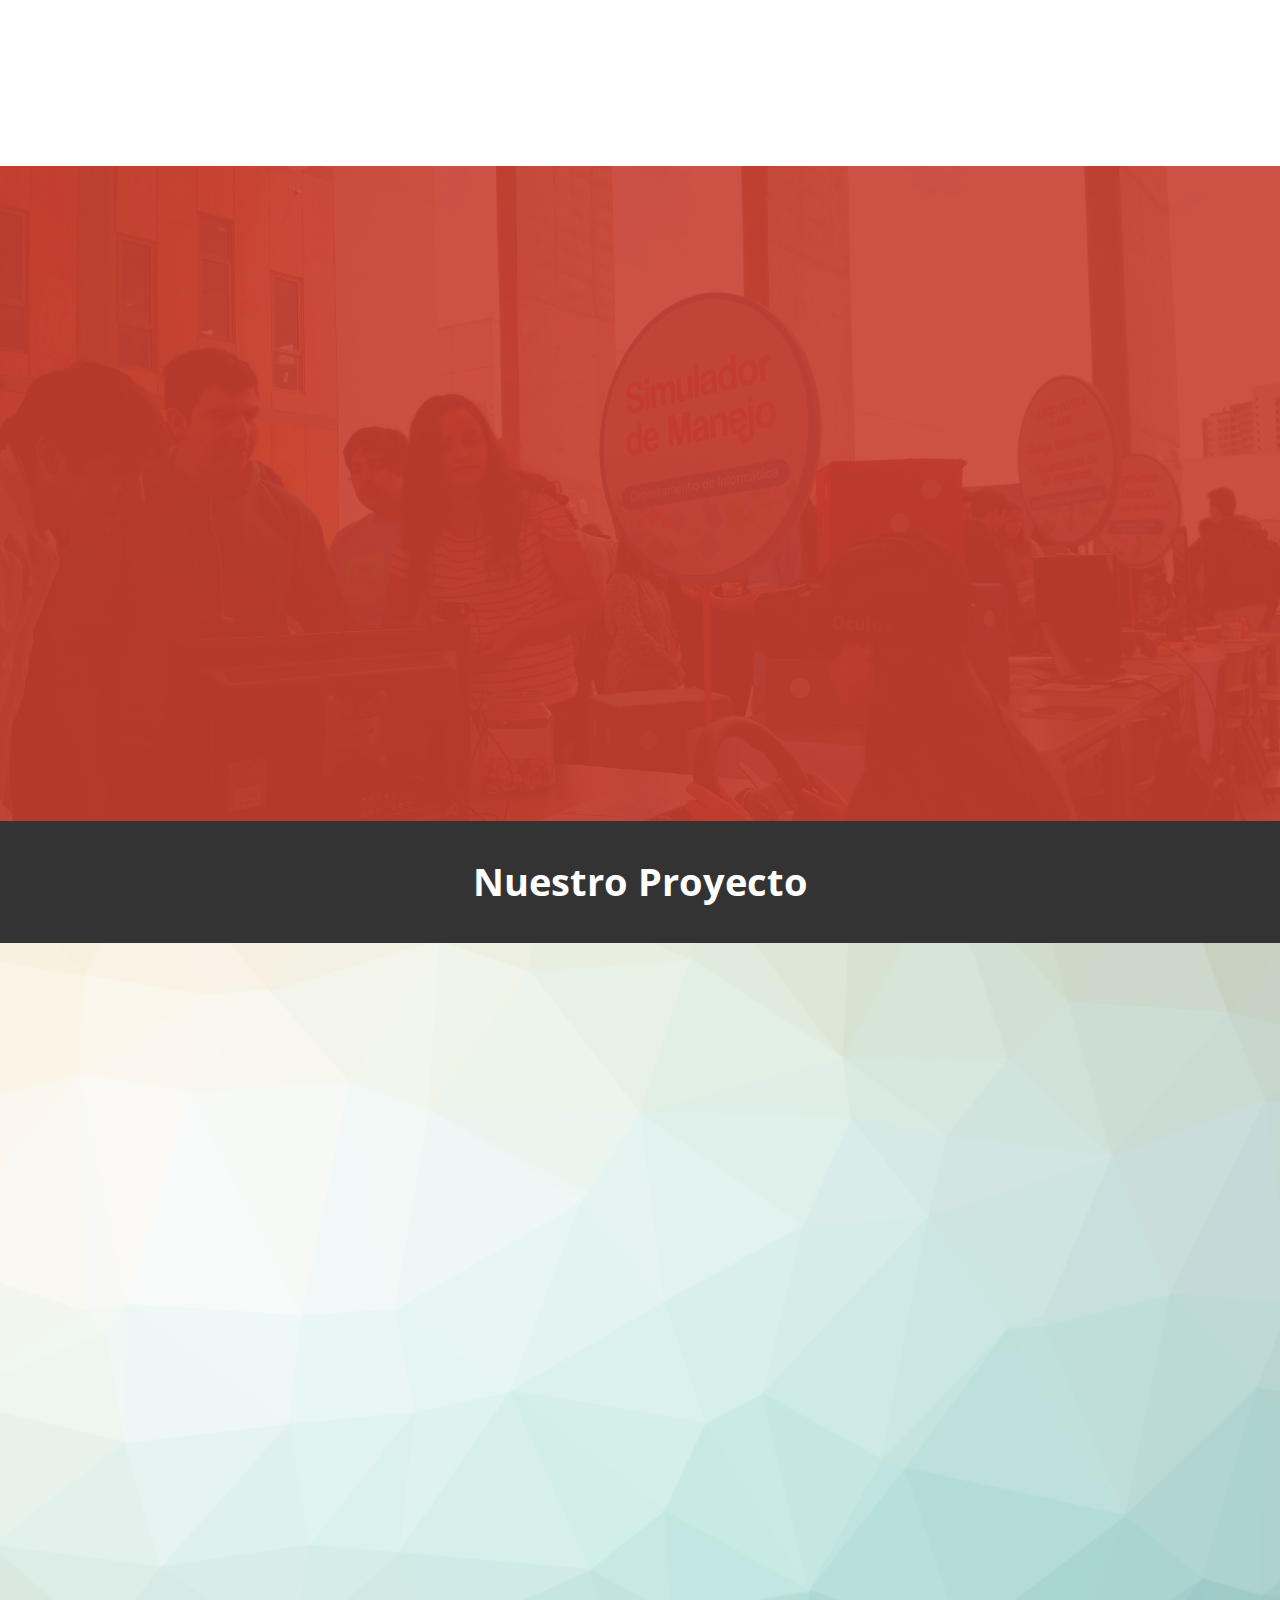
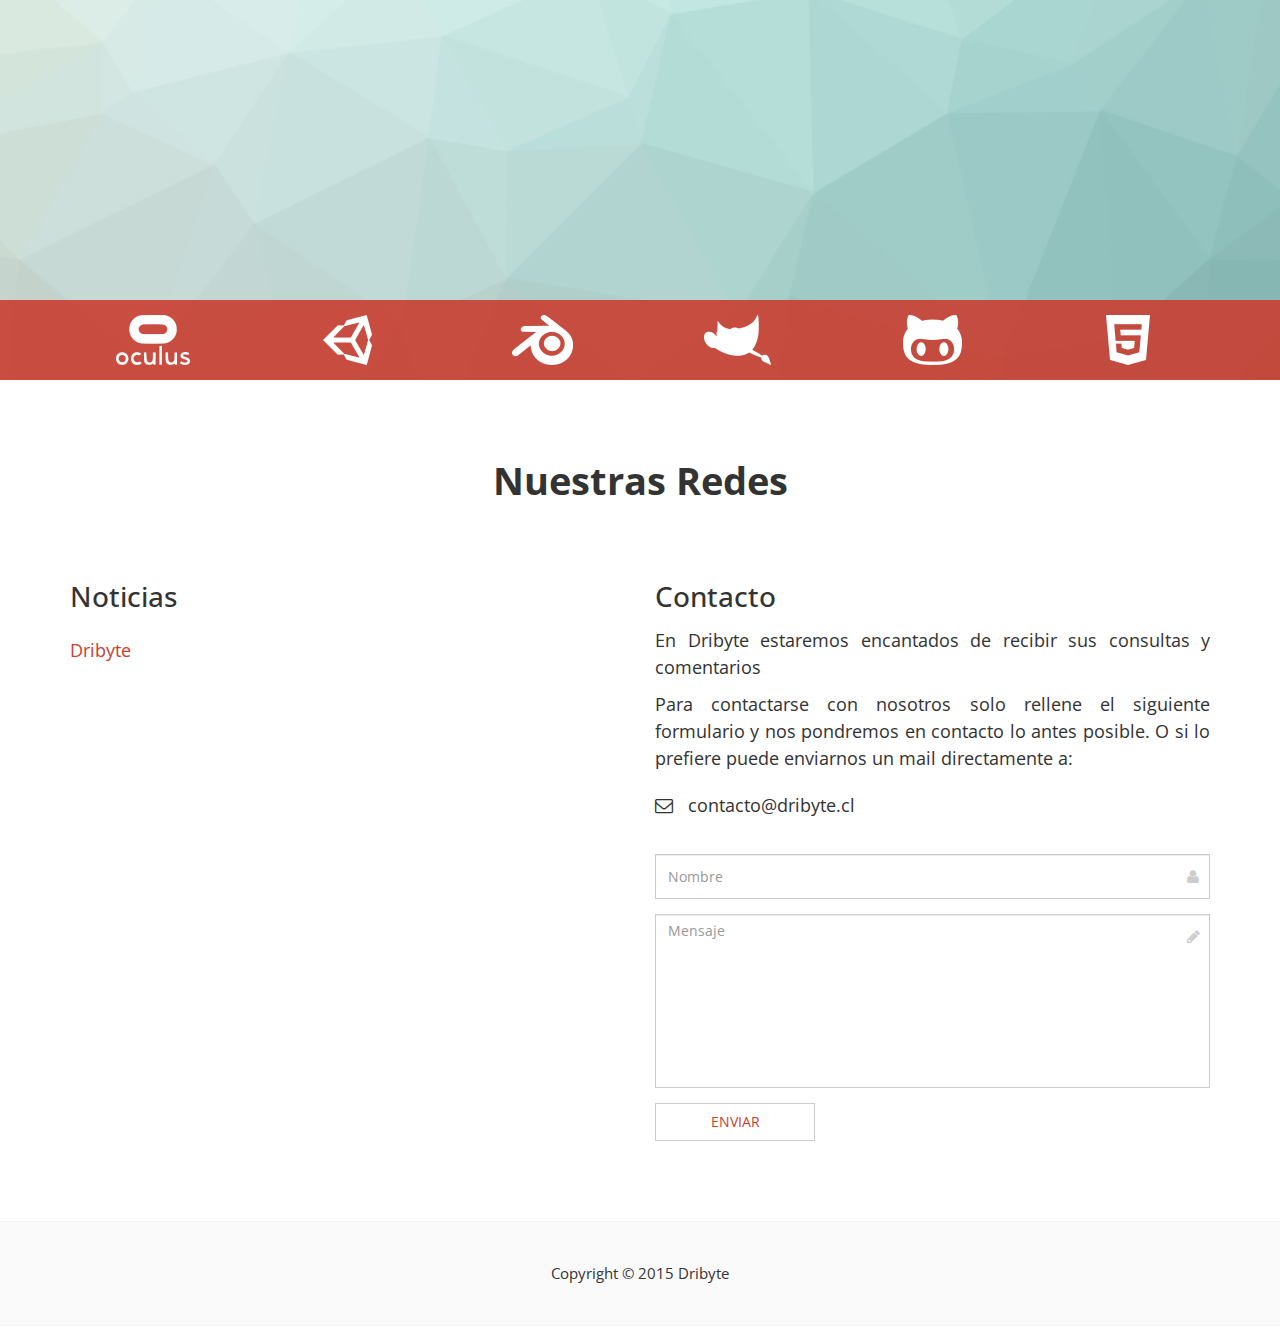
==== commit 62b4c3a9: "Mini hotfix" ====
--- a/index.html
+++ b/index.html
@@ -187,7 +187,9 @@
                                         </div>
                                         <div id="collapseOne" class="panel-collapse collapse in" role="tabpanel" aria-labelledby="headingOne">
                                             <div class="panel-body">
+                                                <p>
                                                 En Dribyte sabemos que la educación forma una acción crucial de nuestra sociedad y es por ello que es nuestra responsabilidad brindar a ésta de un apoyo tecnológico completo. Para esto hemos decidido acercar la Realidad Virtual a la educación como un medio de aprendizaje innovador que permite llevar a los alumnos a realidades controladas para mejorar su calidad de aprendizaje.
+                                                </p>
                                             </div>
                                         </div>
                                     </div>
@@ -201,7 +203,9 @@
                                         </div>
                                         <div id="collapseTwo" class="panel-collapse collapse" role="tabpanel" aria-labelledby="headingTwo">
                                             <div class="panel-body">
+                                                <p>
                                                 En Dribyte consideramos que la entretención es un recurso clave en un mundo cada vez más imprudente  y estresante; es por este motivo, que queremos proporcionar a todas las personas una Realidad Virtual en donde puedan experimentar de manera única mundos en donde puedan encontrar la paz y disipar el estrés para afrontar el día a día.
+                                                </p>
                                             </div>
                                         </div>
                                     </div>
@@ -215,7 +219,9 @@
                                         </div>
                                         <div id="collapseThree" class="panel-collapse collapse" role="tabpanel" aria-labelledby="headingThree">
                                             <div class="panel-body">
+                                                <p>
                                                 Creemos en el rol social que todas las empresas deben tener, ya que es la sociedad quién nos brinda esta maravillosa oportunidad de entregar al mundo nuestro conocimiento y habilidades. En este sentido, reconocemos el importante rol que la Realidad Virtual puede jugar en la sociedad al entregar la posibilidad de experimentar sensaciones y vivencias que permitan despertar la curiosidad e impulsen a las personas a cumplir con sus sueños.
+                                                </p>
                                             </div>
                                         </div>
                                     </div>
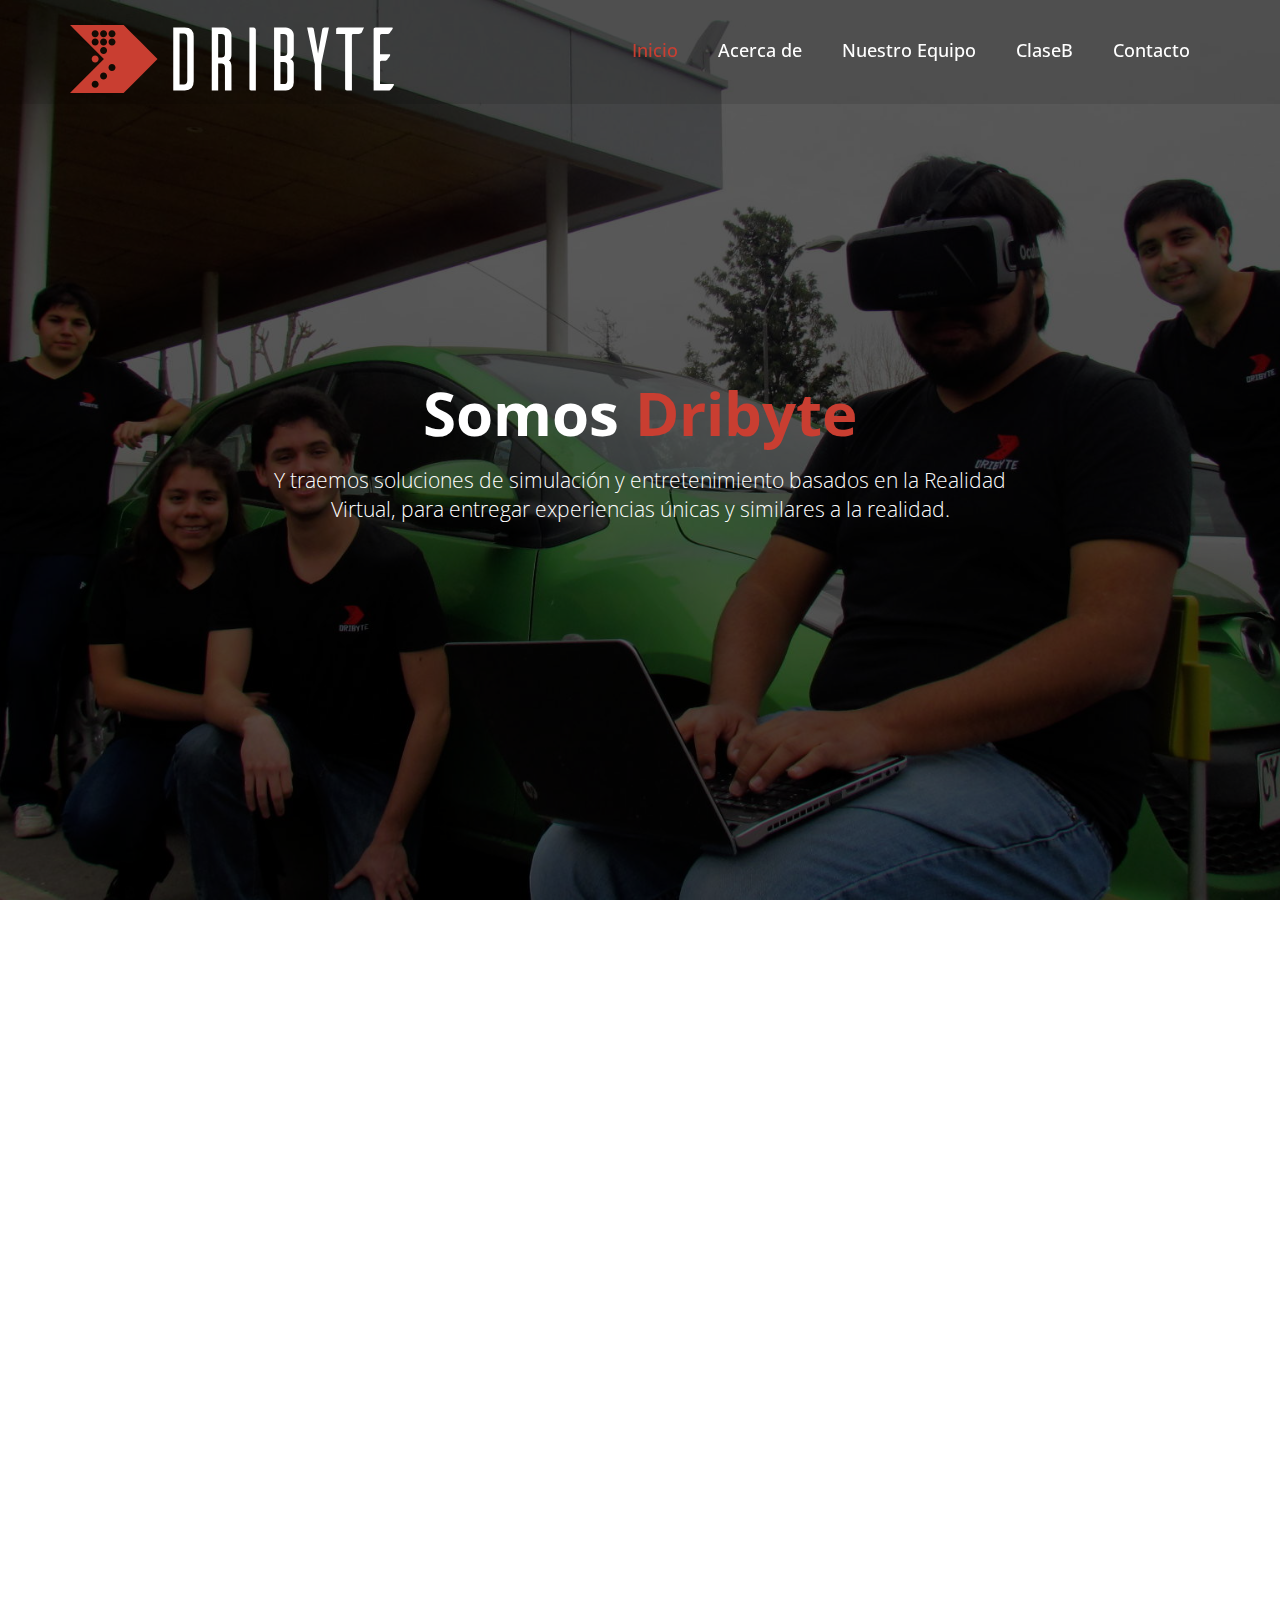
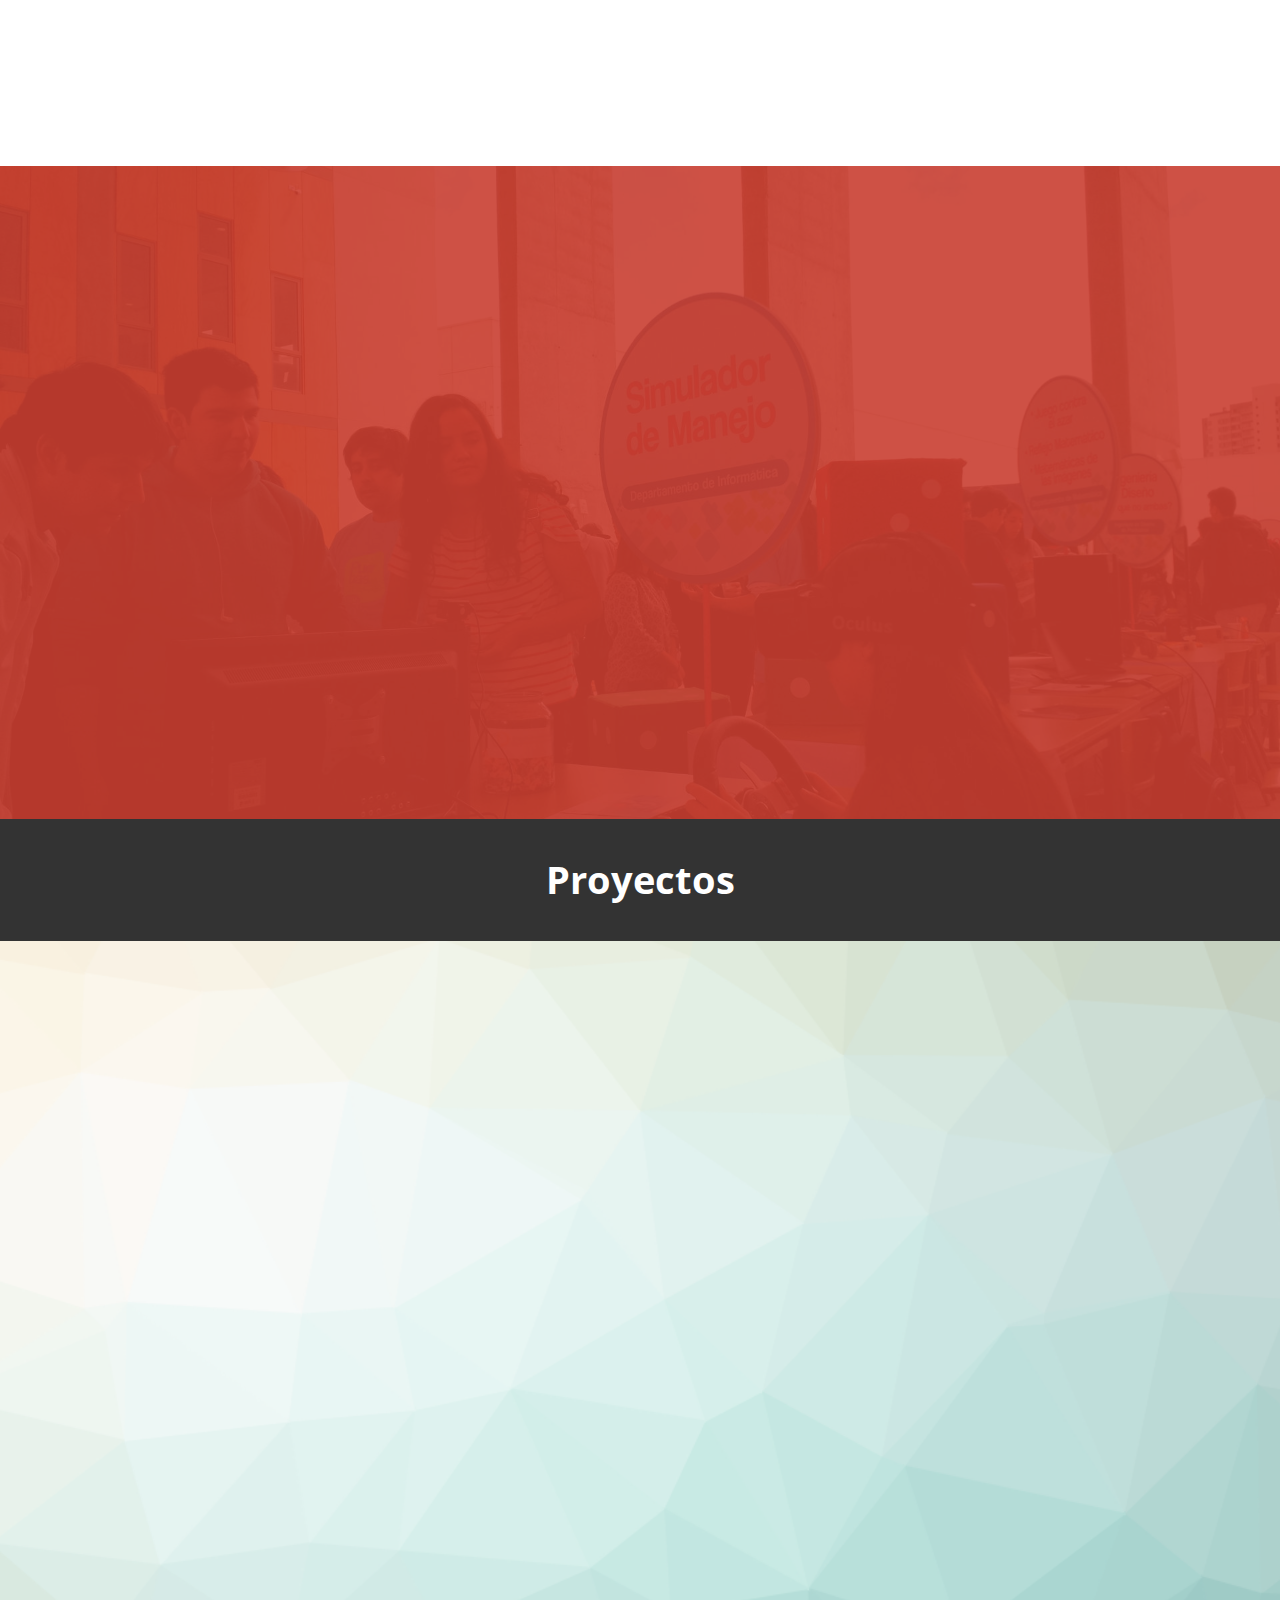
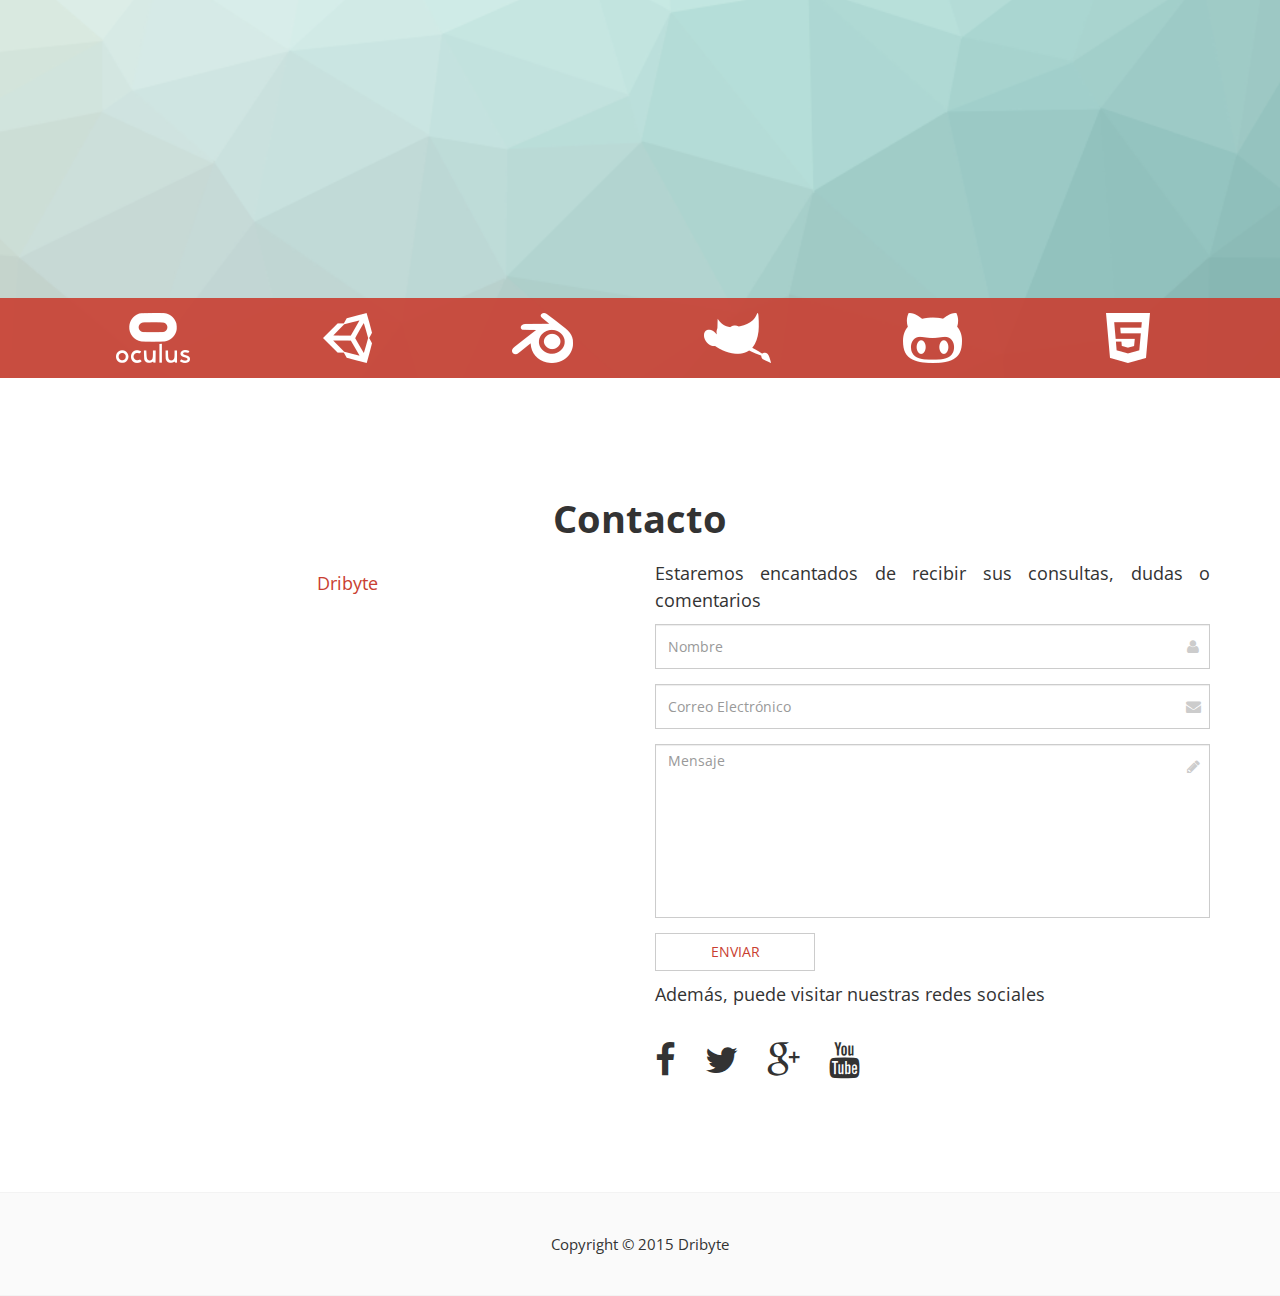
==== commit 76a999d0: "vaaquedarlazorraperrito" ====
--- a/index.html
+++ b/index.html
@@ -242,41 +242,41 @@
                     <div class="col-md-2 col-md-offset-1 bio-dribyte">
                         <img class="img-circle" src="images/nicolas.jpg" alt="Nicolás Aravena" height="140" width="140" style="margin: 0 auto">
                         <h3 class="text-center">Nicolás Aravena</h3>
-                        <p class="text-center">Chief Developer</p>
+                        <p class="bio-title text-center">Chief Tecnology Officer</p>
                         <p>
-                            Desarrollador de software. Encargado de gestionar y designar las tareas de desarrollo. Analista de riesgos y mitigación.
+                            Desarrollador, Gestión de tecnologías y analista de riesgos y mitigación
                         </p>
                     </div>
                     <div class="col-md-2  bio-dribyte">
                         <img class="img-circle" src="images/oscar.jpg" alt="Oscar Rencoret" height="140" width="140" style="margin: 0 auto">
                         <h3 class="text-center">Oscar Rencoret</h3>
-                        <p class="text-center">Chief Developer</p>
+                        <p class="bio-title text-center">Chief Information Officer</p>
                         <p>
-                            Encargado de gestionar los tiempo límites de las tareas. Apoyo técnico en el área de desarrollo y Realidad Virtual.
+                            Gestión de tiempo limites de producción y desarrollo de la realidad virtual
                         </p>
                     </div>
                     <div class="col-md-2 bio-dribyte">
                         <img class="img-circle" src="images/esteban.jpg" alt="Esteban Gonzalez" height="140" width="140" style="margin: 0 auto">
                         <h3 class="text-center">Esteban González</h3>
-                        <p class="text-center">Chief Manager</p>
+                        <p class="bio-title text-center">Chief Executive Officer</p>
                         <p>
-                            Encargado de gestionar los tiempos de producción y desarrollo. Contacto con los clientes y cierre de contratos.
+                            Jefe de proyectos, gestión de recursos humanos y gestion del proceso de producción
                         </p>
                     </div>
                     <div class="col-md-2 bio-dribyte">
                         <img class="img-circle" src="images/ximena.jpg" alt="Ximena Rojas" height="140" width="140" style="margin: 0 auto">
                         <h3 class="text-center">Ximena Rojas</h3>
-                        <p class="text-center">Manager</p>
+                        <p class="bio-title text-center">Chief Communications Officer</p>
                         <p>
-                            Encargada de la organización interna. Contacto con los usarios. Gestora del área de marketing y finanzas.
+                            Gestión de redes y comunicaciones, gestión de redes sociales, gestión financiera y contacto con el cliente
                         </p>
                     </div>
                     <div class="col-md-2 bio-dribyte">
                         <img class="img-circle" src="images/jorge.jpg" alt="Esteban Gonzalez" height="140" width="140" style="margin: 0 auto">
                         <h3 class="text-center">Jorge Villagrán</h3>
-                        <p class="text-center">Developer</p>
+                        <p class="bio-title text-center">Chief Web Officer</p>
                         <p>
-                            Encargado de la gestión de la Base de Datos. Apoyo técnico en el area de desarrollo.
+                            Gestión de la base de datos, gestión del servicio web y mantención del sistema
                         </p>
                     </div>
                 </div>
@@ -291,7 +291,7 @@
             <div class="container">
                 <div class="row">
                     <div class="col-md-8 col-md-offset-2">
-                        <h1 class="text-center">Nuestro Proyecto</h1>
+                        <h1 class="text-center">Proyectos</h1>
                     </div>
                 </div>
             </div>
@@ -431,27 +431,18 @@
             <!-- ================ -->
             <div class="footer section">
                 <div class="container">
-                    <h1 class="title text-center" id="contact">Nuestras Redes</h1>
                     <div class="space"></div>
                     <div class="row">
+                        <h1 class="title text-center" id="contact">Contacto</h1>
                         <div class="col-sm-6">
-                            <h2>Noticias</h2>
-                            <div class="footer-content center-block">
+                            <div class="footer-content">
+                            <center class="fb-news">                               
                                 <div class="fb-page" data-href="https://www.facebook.com/dribyte" data-small-header="false" data-adapt-container-width="true" data-hide-cover="false" data-show-facepile="false" data-show-posts="true"><div class="fb-xfbml-parse-ignore"><blockquote cite="https://www.facebook.com/dribyte"><a href="https://www.facebook.com/dribyte">Dribyte</a></blockquote></div></div>
+                            </center>
                             </div>
                         </div>
                         <div class="col-sm-6">
-                            <h2>Contacto</h2>
-                            <p class="large">En Dribyte estaremos encantados de recibir sus consultas y comentarios</p>
-                            <p class="large">Para contactarse con nosotros solo rellene el siguiente formulario y nos pondremos en contacto lo antes posible. O si lo prefiere puede enviarnos un mail directamente a:</p>
-                            <ul class="list-icons">
-                            <!--
-                            <li><i class="fa fa-map-marker pr-10"></i> Avenida Vicuña Mackenna 3939</li>
-                            <li><i class="fa fa-phone pr-10"></i> +00 1234567890</li>
-                            <li><i class="fa fa-fax pr-10"></i> +00 1234567891 </li>
-                            -->
-                            <li><i class="fa fa-envelope-o pr-10"></i> contacto@dribyte.cl</li>
-                        </ul>
+                          <p class="large">Estaremos encantados de recibir sus consultas, dudas o comentarios</p>
                         <!--
                         <p class="large">Además  puede visitar nuestras redes sociales</p>
                         <ul class="social-links">
@@ -462,19 +453,17 @@
                         </ul>
                         -->
                             <div class="footer-content">
-                                <form role="form" id="footer-form">
+                                <form role="form" id="footer-form" action="enviar.php" method="post">
                                     <div class="form-group has-feedback">
                                         <label class="sr-only" for="name2">Nombre</label>
                                         <input type="text" class="form-control" id="name2" placeholder="Nombre" name="name2" required>
                                         <i class="fa fa-user form-control-feedback"></i>
                                     </div>
-                                    <!--
                                     <div class="form-group has-feedback">
                                         <label class="sr-only" for="email2">Correo Electrónico</label>
                                         <input type="email" class="form-control" id="email2" placeholder="Correo Electrónico" name="email2" required>
                                         <i class="fa fa-envelope form-control-feedback"></i>
                                     </div>
-                                    -->
                                     <div class="form-group has-feedback">
                                         <label class="sr-only" for="message2">Mensaje</label>
                                         <textarea class="form-control" rows="8" id="message2" placeholder="Mensaje" name="message2" required></textarea>
@@ -483,6 +472,15 @@
                                     <input type="submit" value="Enviar" class="btn btn-default">
                                 </form>
                             </div>
+                                <p></p>
+                                <p class="large">Además, puede visitar nuestras redes sociales</p>
+                                <ul class="social-links">
+                                    <li class="facebook"><a target="_blank" href="https://www.facebook.com/dribyte?fref=ts"><i class="fa fa-facebook"></i></a></li>
+                                    <li class="twitter"><a target="_blank" href="https://twitter.com/HtmlcoderMe"><i class="fa fa-twitter"></i></a></li>
+                                    <li class="googleplus"><a target="_blank" href="http://plus.google.com"><i class="fa fa-google-plus"></i></a></li>
+                                    <li class="youtube"><a target="_blank" href="http://www.youtube.com"><i class="fa fa-youtube"></i></a></li>
+                                </ul>
+
                         </div>
                     </div>
                 </div>
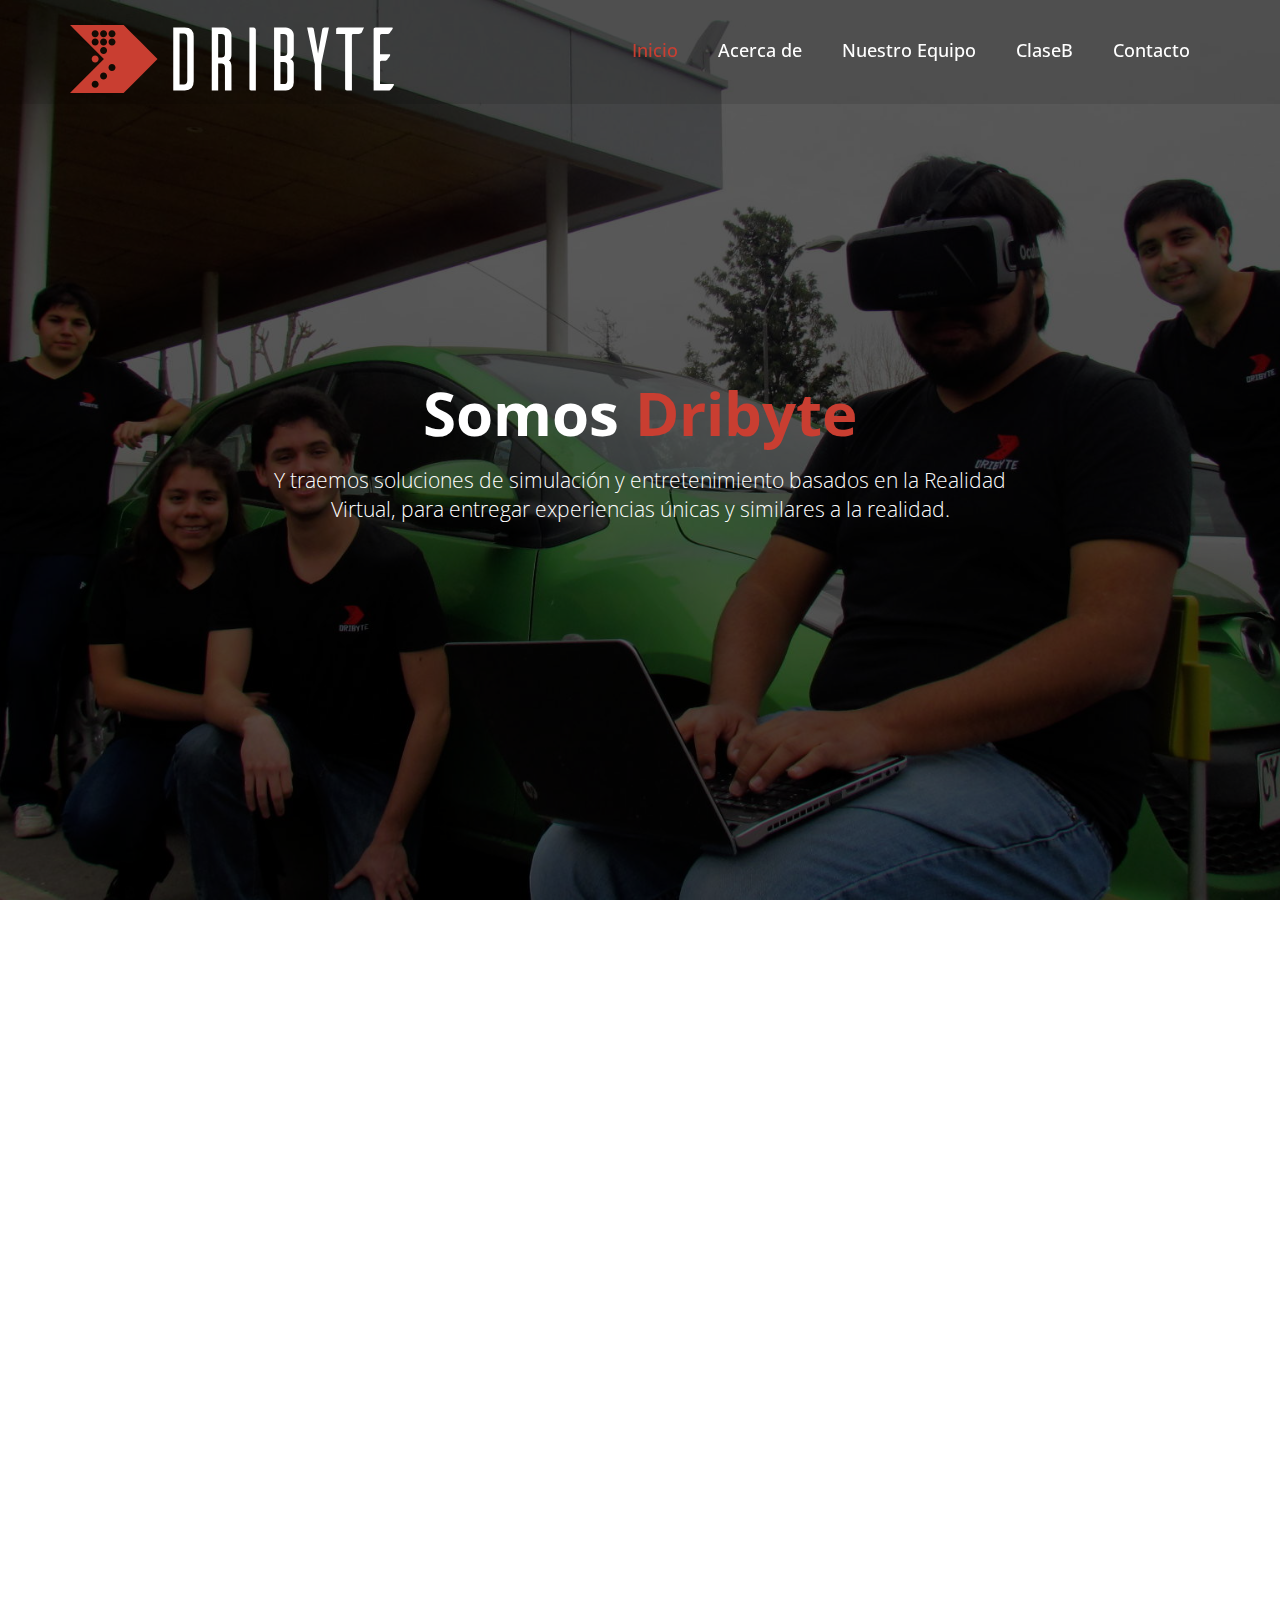
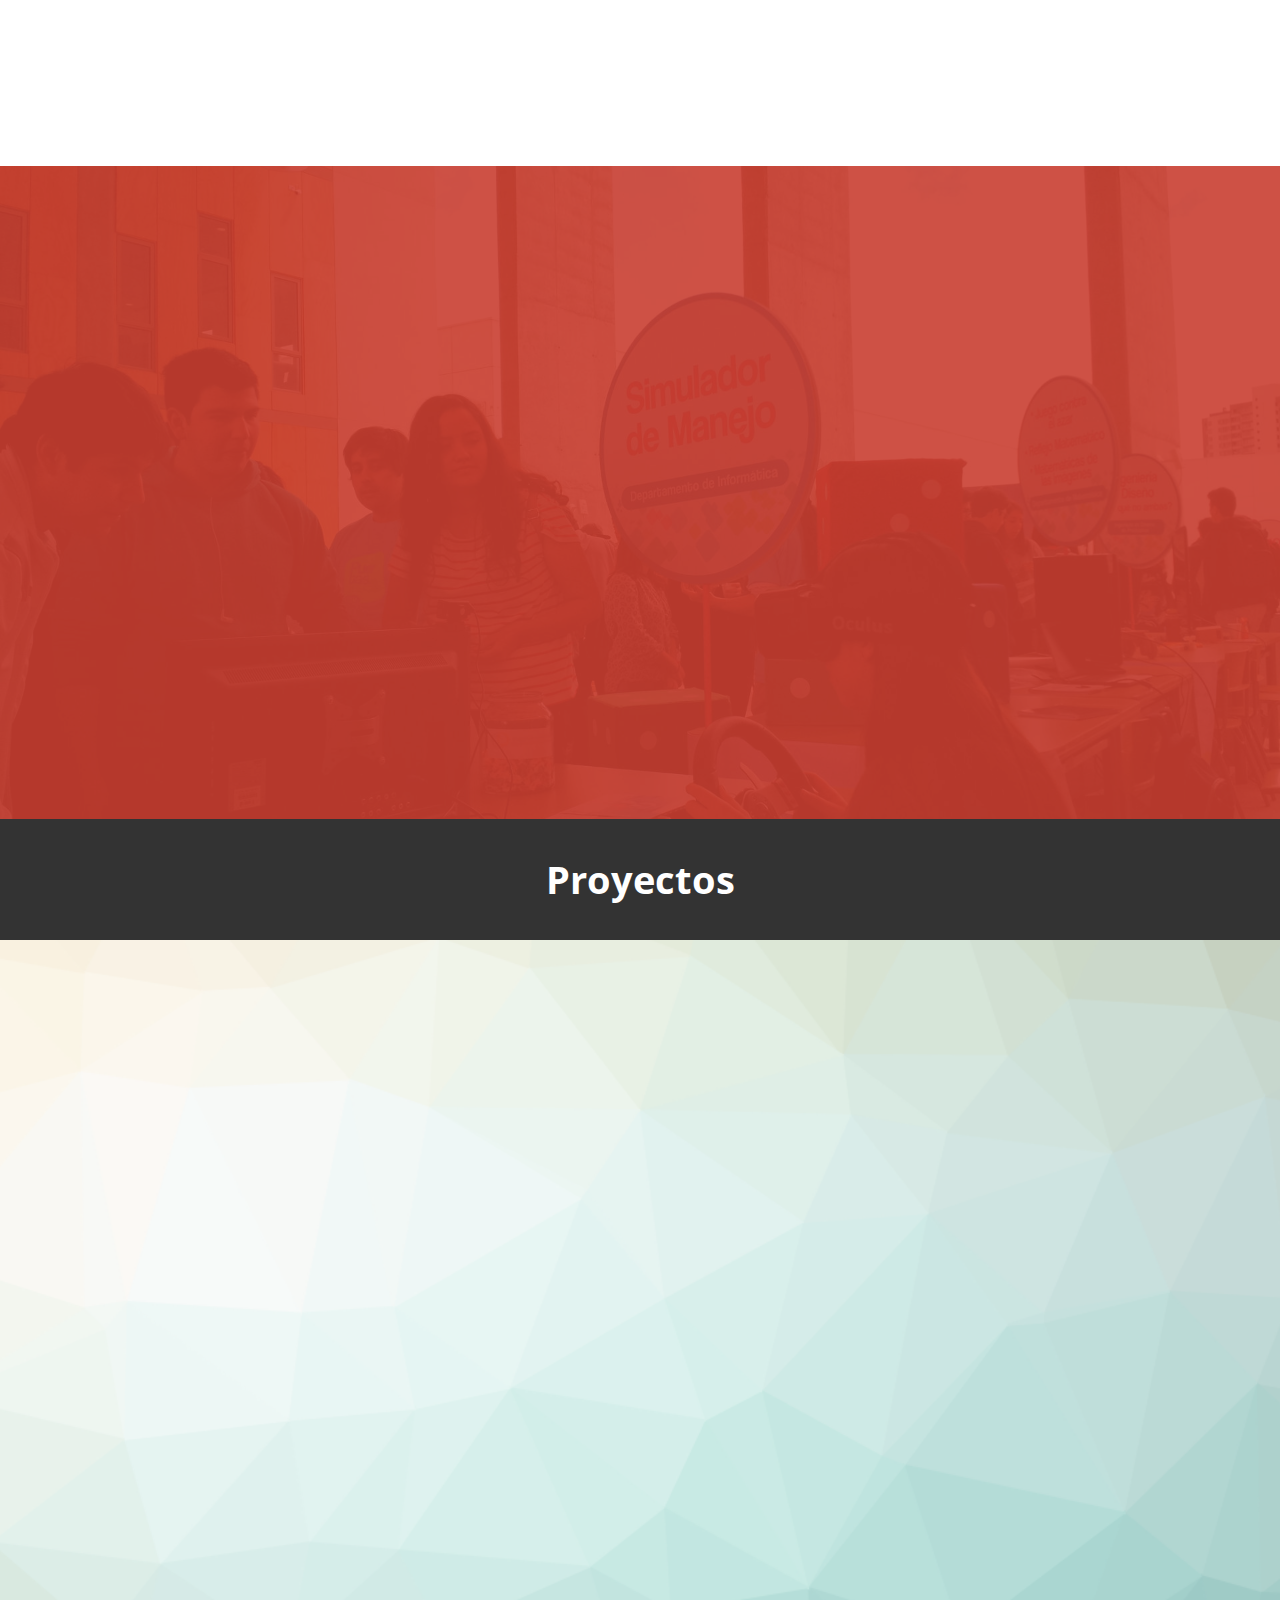
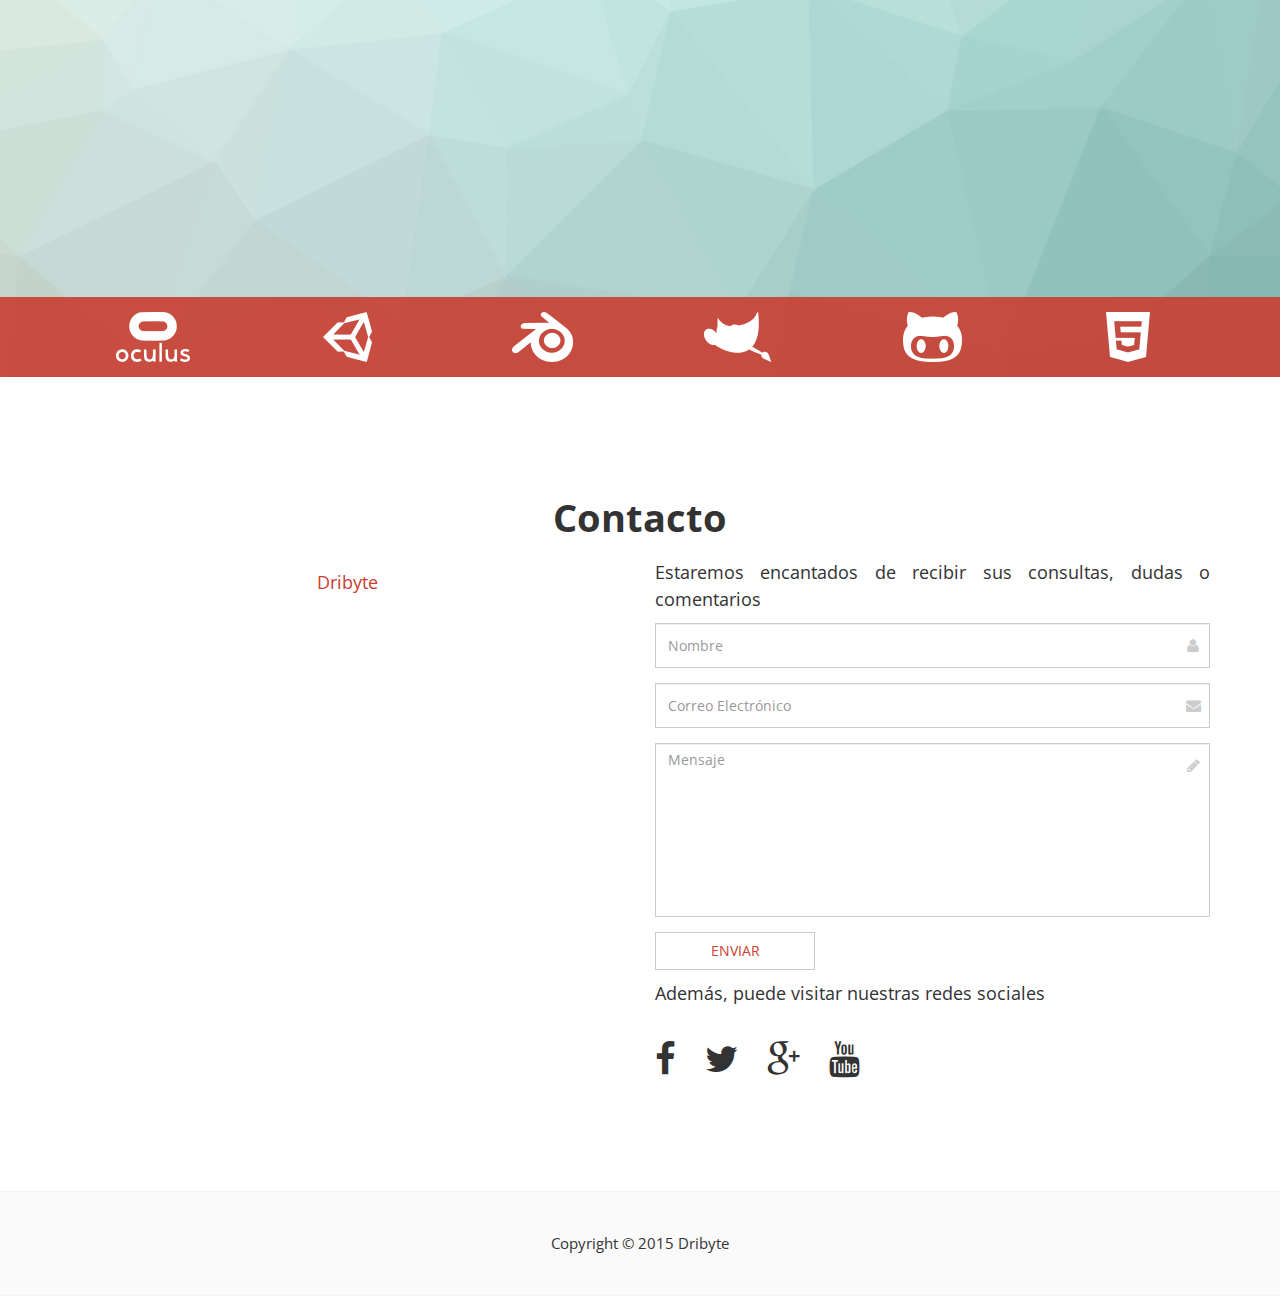
==== commit f4ff2a6b: "añadido el formulario para contacto" ====
--- a/index.html
+++ b/index.html
@@ -453,7 +453,7 @@
                         </ul>
                         -->
                             <div class="footer-content">
-                                <form role="form" id="footer-form" action="enviar.php" method="post">
+                                <form role="form" id="footer-form" action="http://claseb.feriadesoftware.cl/enviar.php" method="post">
                                     <div class="form-group has-feedback">
                                         <label class="sr-only" for="name2">Nombre</label>
                                         <input type="text" class="form-control" id="name2" placeholder="Nombre" name="name2" required>
--- a/css/custom.css
+++ b/css/custom.css
@@ -59,7 +59,23 @@
 .main-navigation .navbar-default .navbar-nav > li > a{
 	font-weight: 500;
 }
+<<<<<<< HEAD
+.fb-news {
+	padding-bottom: 30px;
+}
 
-p {
+.footer-section .section {
+    background-color: #ffffff;
+    padding: 80px 0;
+}
+body p {
 	text-align: justify;
+}
+
+.bio-dribyte h3{
+	font-size: 1.4em;
+}
+
+.bio-dribyte .bio-title{
+	height: 45px;
 }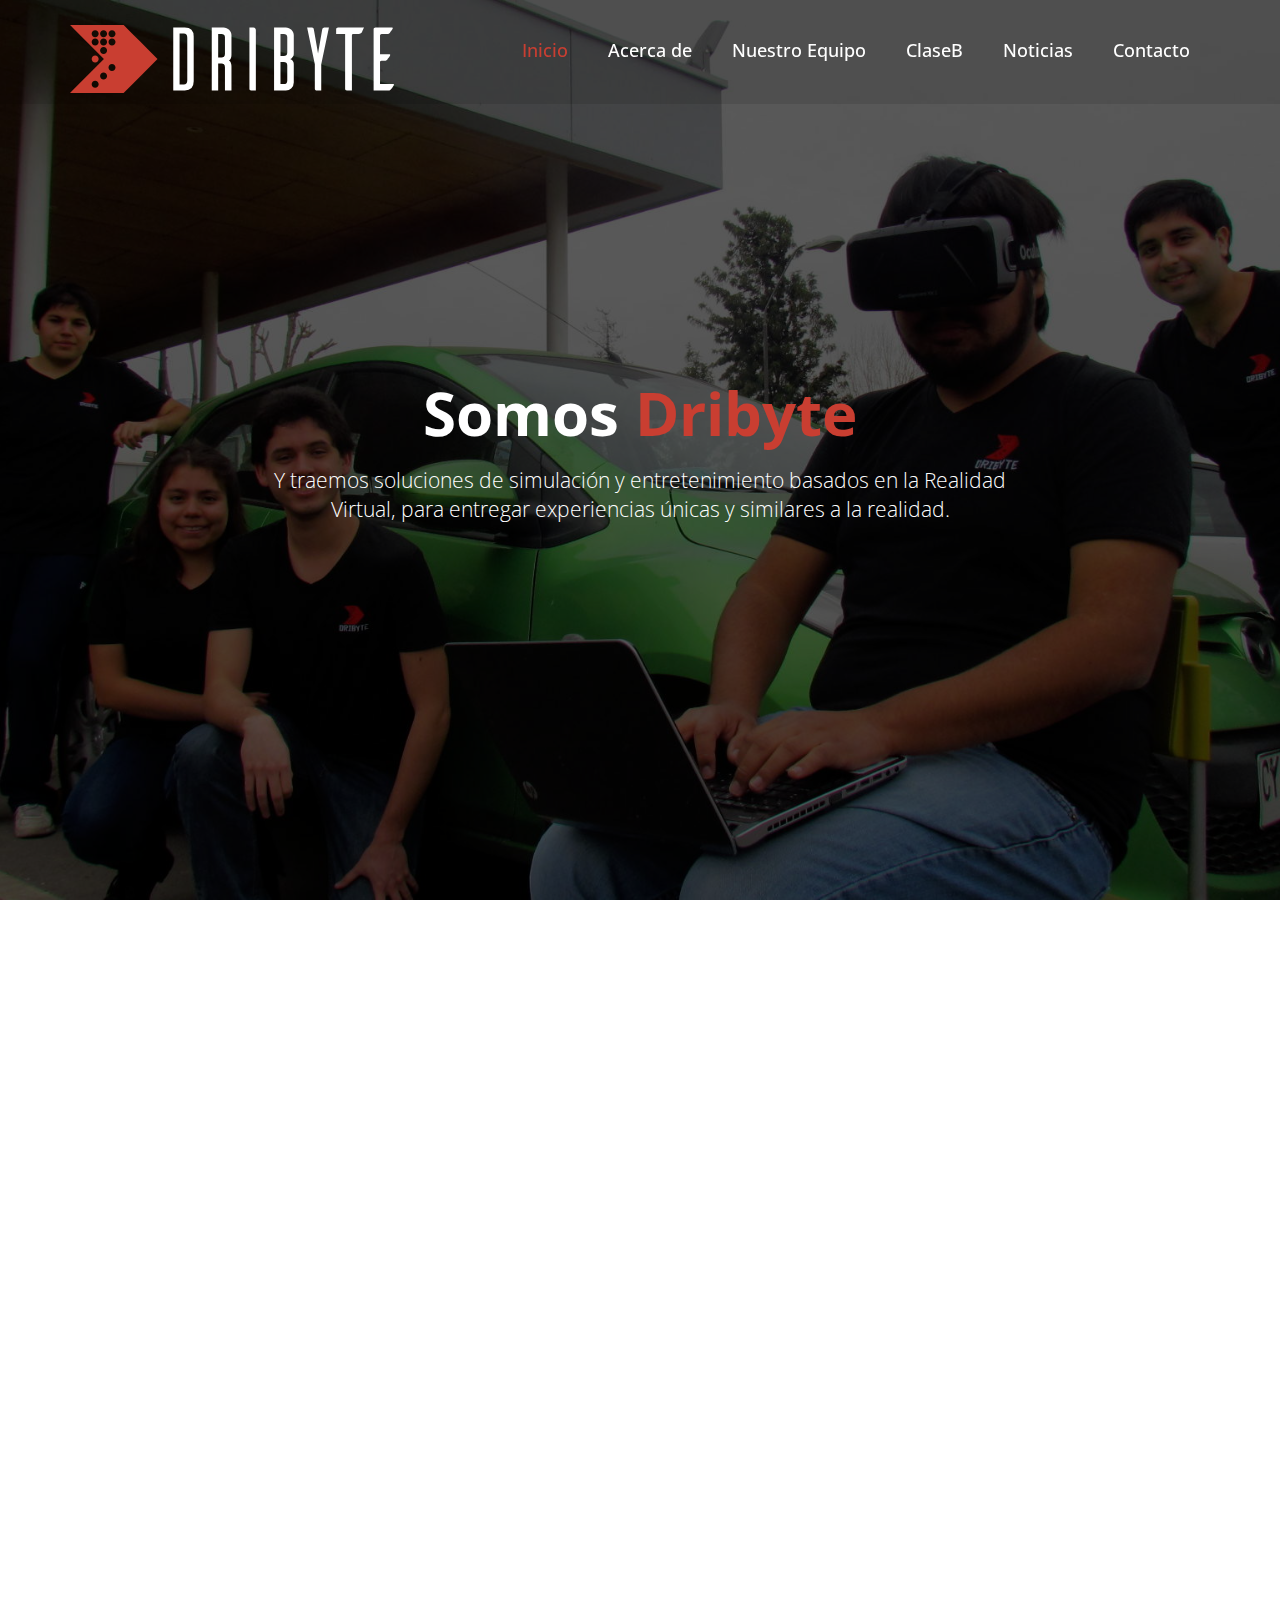
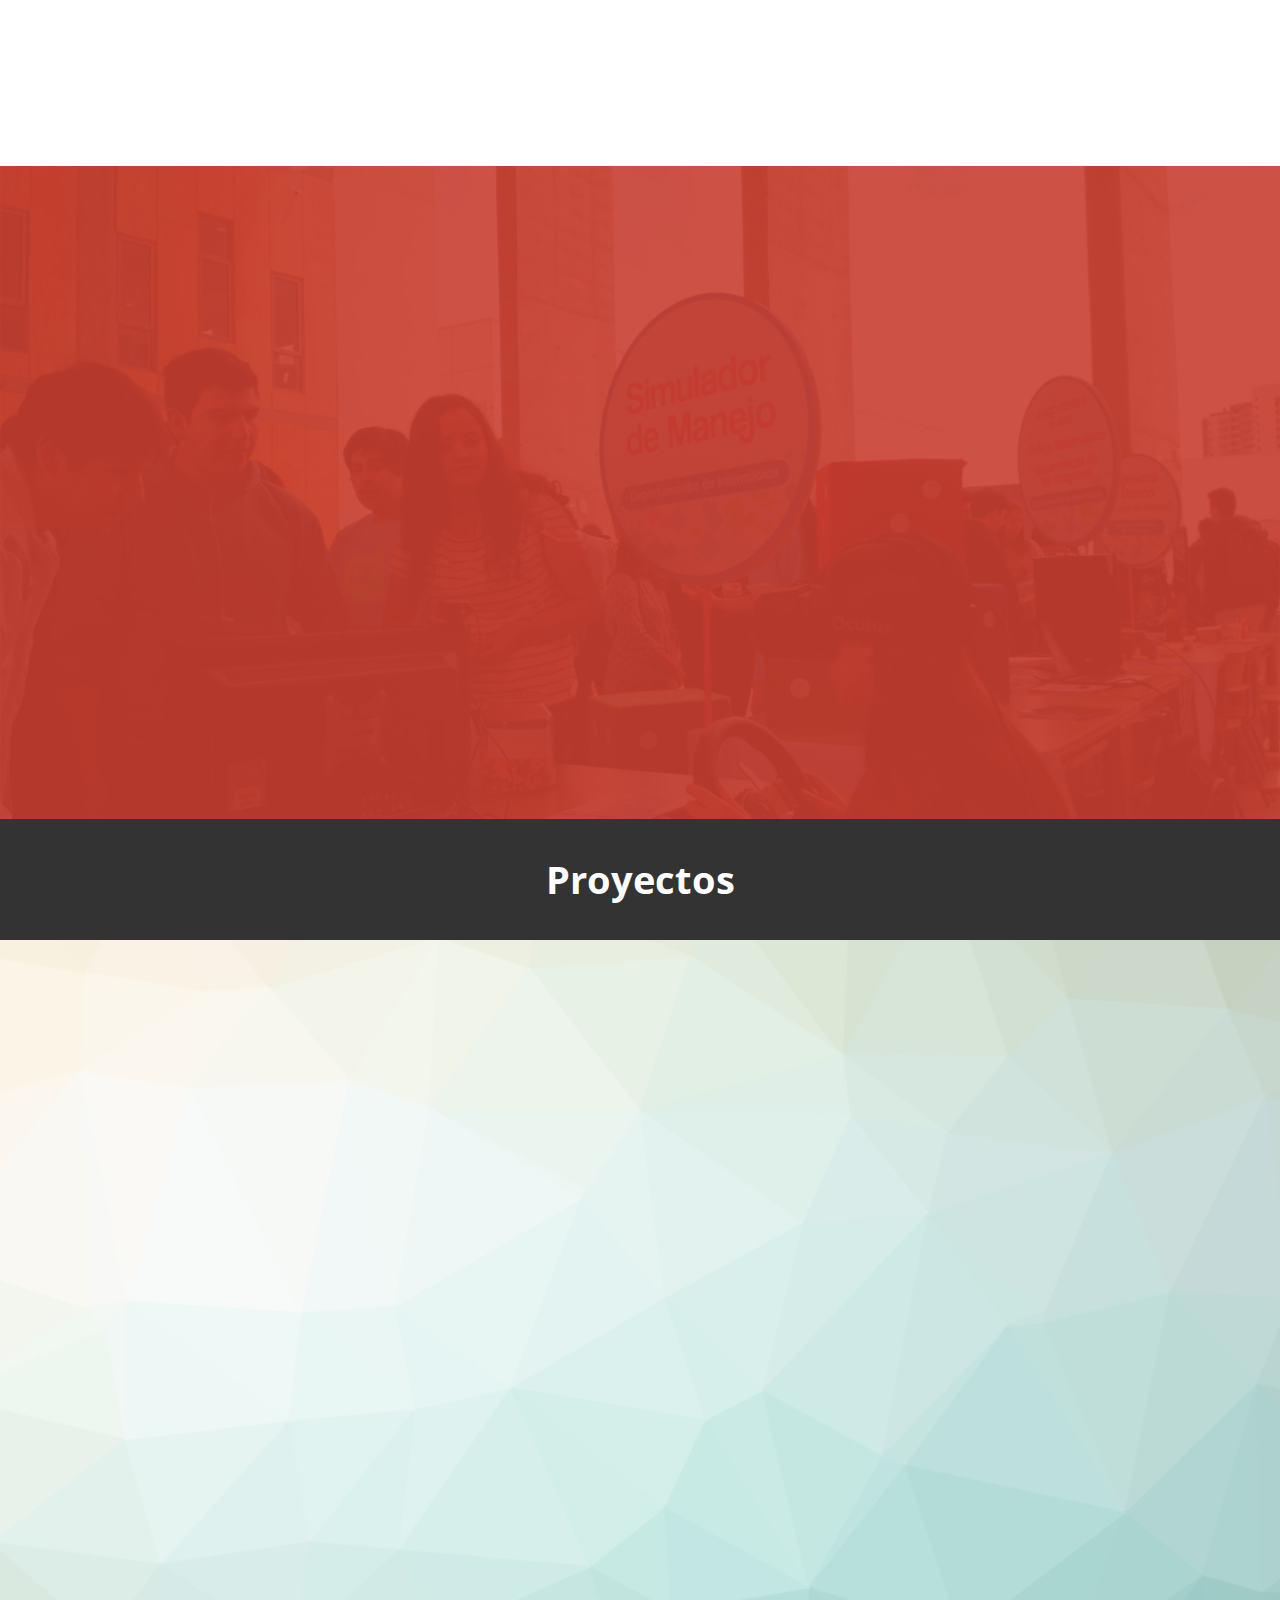
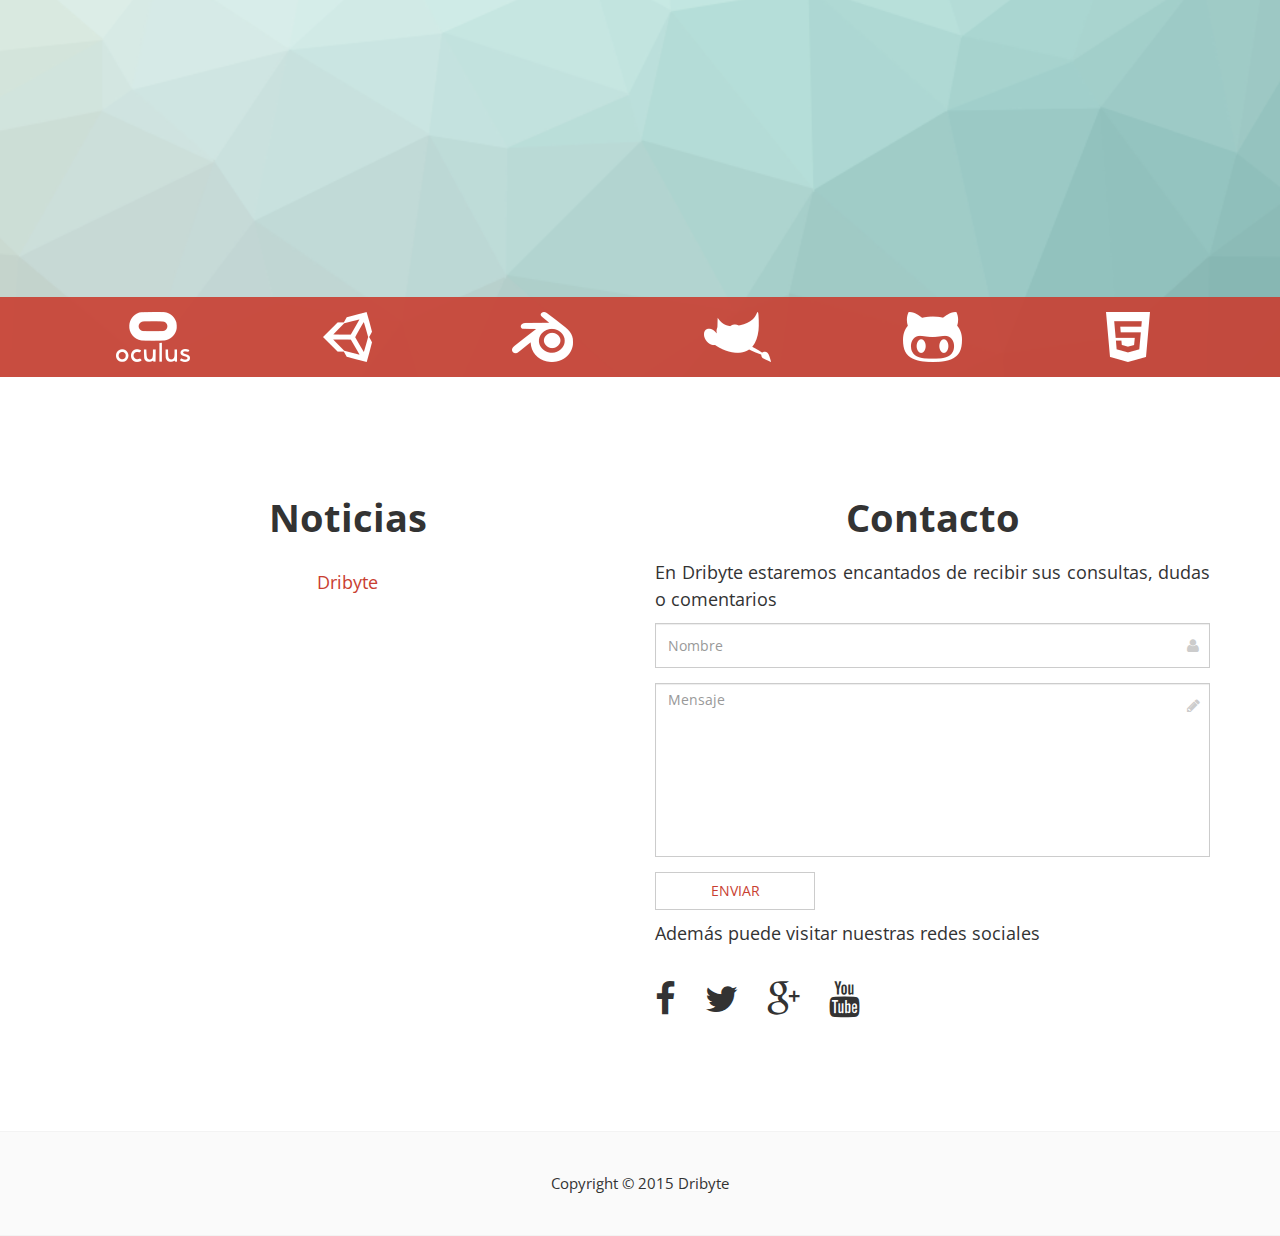
==== commit 110df570: "Hotfix Imagenes, textos" ====
--- a/index.html
+++ b/index.html
@@ -110,6 +110,7 @@
                                                 <li><a href="#about">Acerca de</a></li>
                                                 <li><a href="#team">Nuestro Equipo</a></li>
                                                 <li><a href="#claseb">ClaseB</a></li>
+                                                <li><a href="#news">Noticias</a></li>
                                                 <li><a href="#contact">Contacto</a></li>
                                             </ul>
                                         </div>
@@ -433,16 +434,17 @@
                 <div class="container">
                     <div class="space"></div>
                     <div class="row">
-                        <h1 class="title text-center" id="contact">Contacto</h1>
                         <div class="col-sm-6">
                             <div class="footer-content">
+                            <h1 class="title text-center" id="news">Noticias</h1>
                             <center class="fb-news">                               
                                 <div class="fb-page" data-href="https://www.facebook.com/dribyte" data-small-header="false" data-adapt-container-width="true" data-hide-cover="false" data-show-facepile="false" data-show-posts="true"><div class="fb-xfbml-parse-ignore"><blockquote cite="https://www.facebook.com/dribyte"><a href="https://www.facebook.com/dribyte">Dribyte</a></blockquote></div></div>
                             </center>
                             </div>
                         </div>
                         <div class="col-sm-6">
-                          <p class="large">Estaremos encantados de recibir sus consultas, dudas o comentarios</p>
+                          <h1 class="title text-center" id="contact">Contacto</h1>
+                          <p class="large">En Dribyte estaremos encantados de recibir sus consultas, dudas o comentarios</p>
                         <!--
                         <p class="large">Además  puede visitar nuestras redes sociales</p>
                         <ul class="social-links">
@@ -453,17 +455,19 @@
                         </ul>
                         -->
                             <div class="footer-content">
-                                <form role="form" id="footer-form" action="http://claseb.feriadesoftware.cl/enviar.php" method="post">
+                                <form role="form" id="footer-form">
                                     <div class="form-group has-feedback">
                                         <label class="sr-only" for="name2">Nombre</label>
                                         <input type="text" class="form-control" id="name2" placeholder="Nombre" name="name2" required>
                                         <i class="fa fa-user form-control-feedback"></i>
                                     </div>
+                                    <!--
                                     <div class="form-group has-feedback">
                                         <label class="sr-only" for="email2">Correo Electrónico</label>
                                         <input type="email" class="form-control" id="email2" placeholder="Correo Electrónico" name="email2" required>
                                         <i class="fa fa-envelope form-control-feedback"></i>
                                     </div>
+                                    -->
                                     <div class="form-group has-feedback">
                                         <label class="sr-only" for="message2">Mensaje</label>
                                         <textarea class="form-control" rows="8" id="message2" placeholder="Mensaje" name="message2" required></textarea>
@@ -473,7 +477,7 @@
                                 </form>
                             </div>
                                 <p></p>
-                                <p class="large">Además, puede visitar nuestras redes sociales</p>
+                                <p class="large">Además  puede visitar nuestras redes sociales</p>
                                 <ul class="social-links">
                                     <li class="facebook"><a target="_blank" href="https://www.facebook.com/dribyte?fref=ts"><i class="fa fa-facebook"></i></a></li>
                                     <li class="twitter"><a target="_blank" href="https://twitter.com/HtmlcoderMe"><i class="fa fa-twitter"></i></a></li>
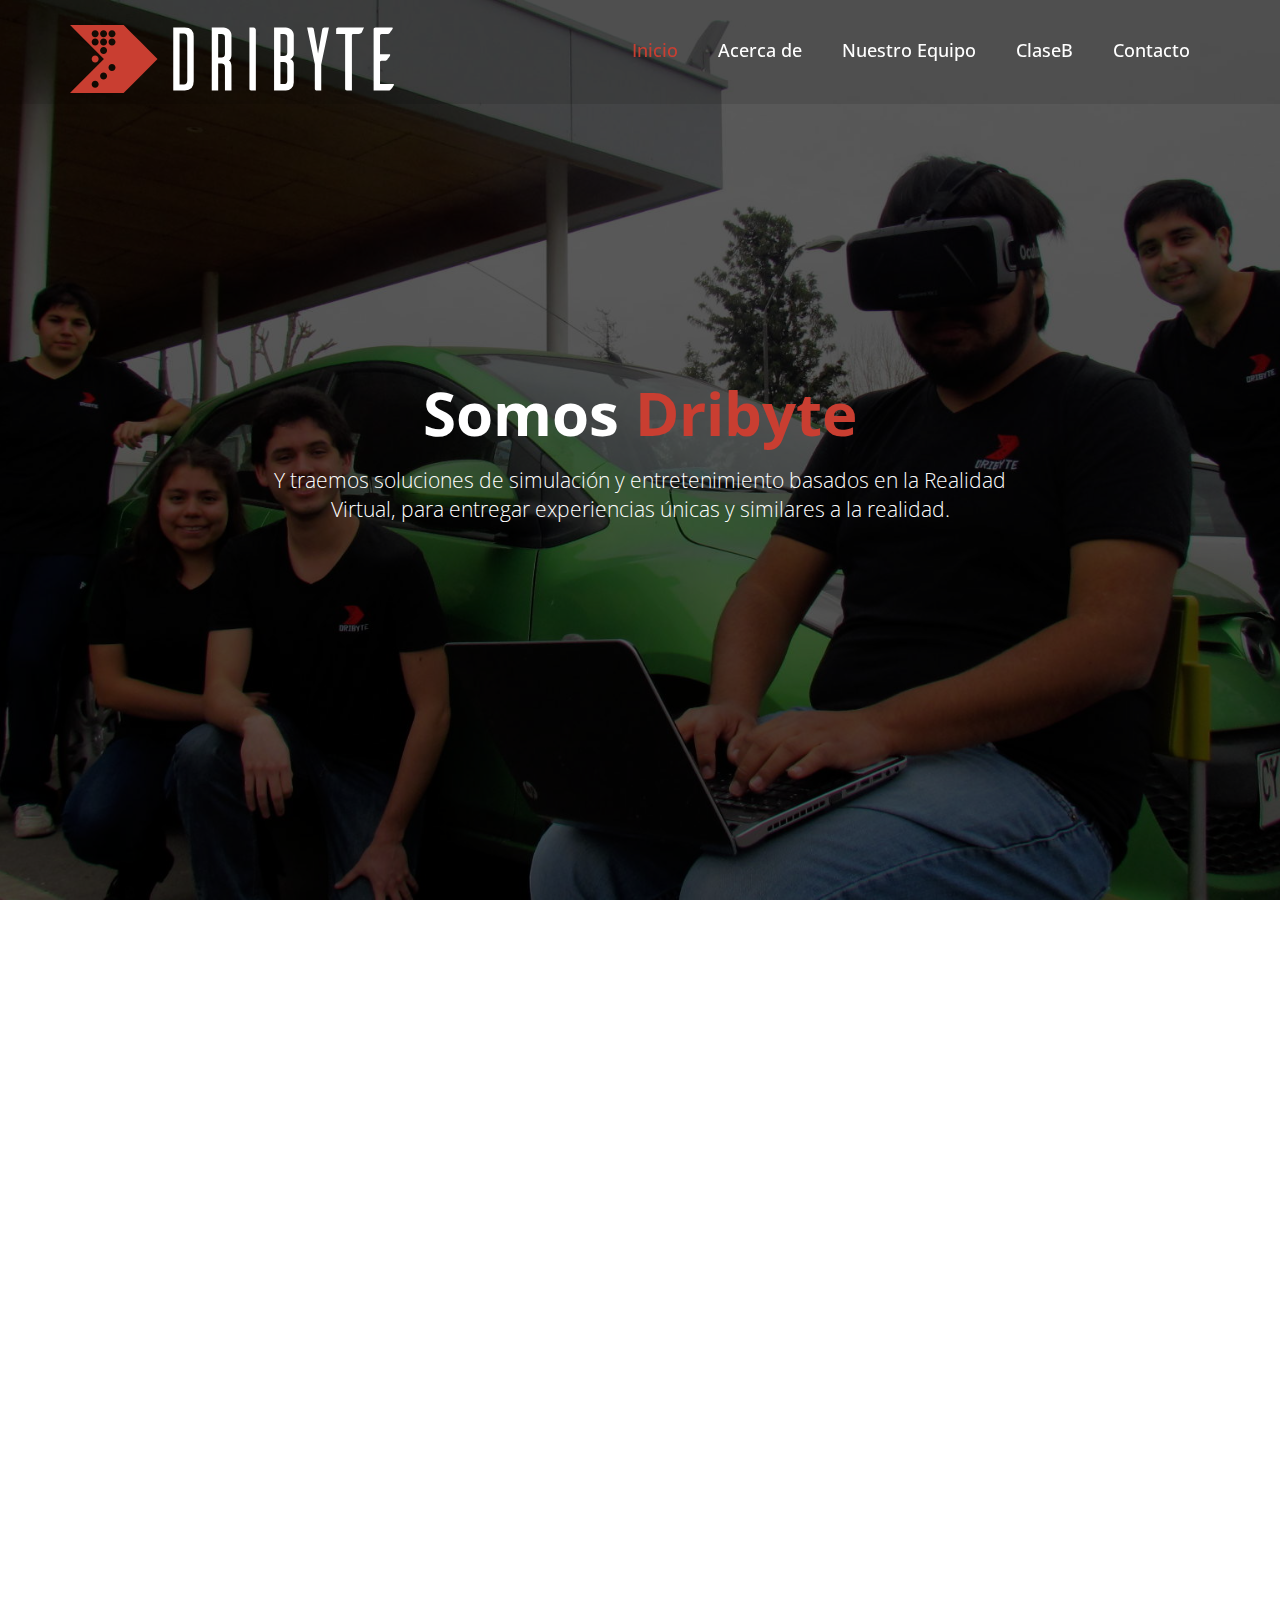
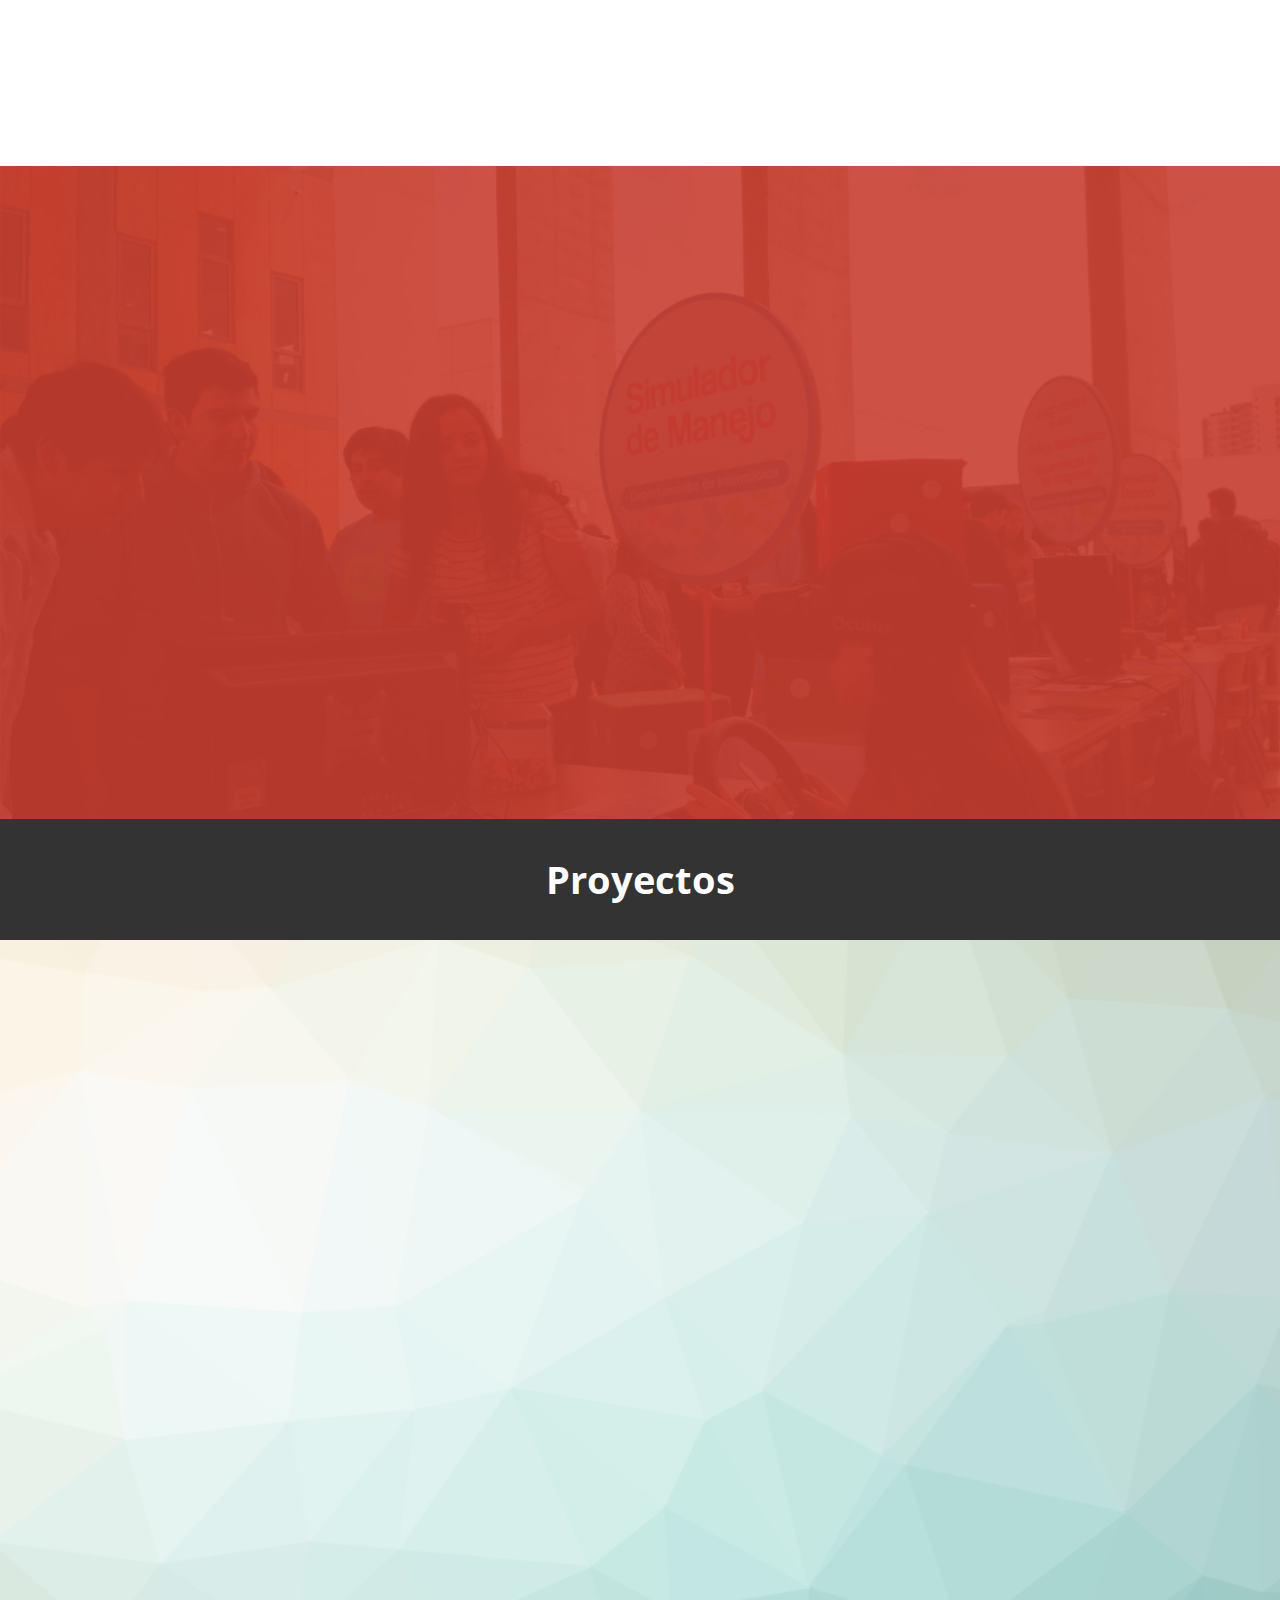
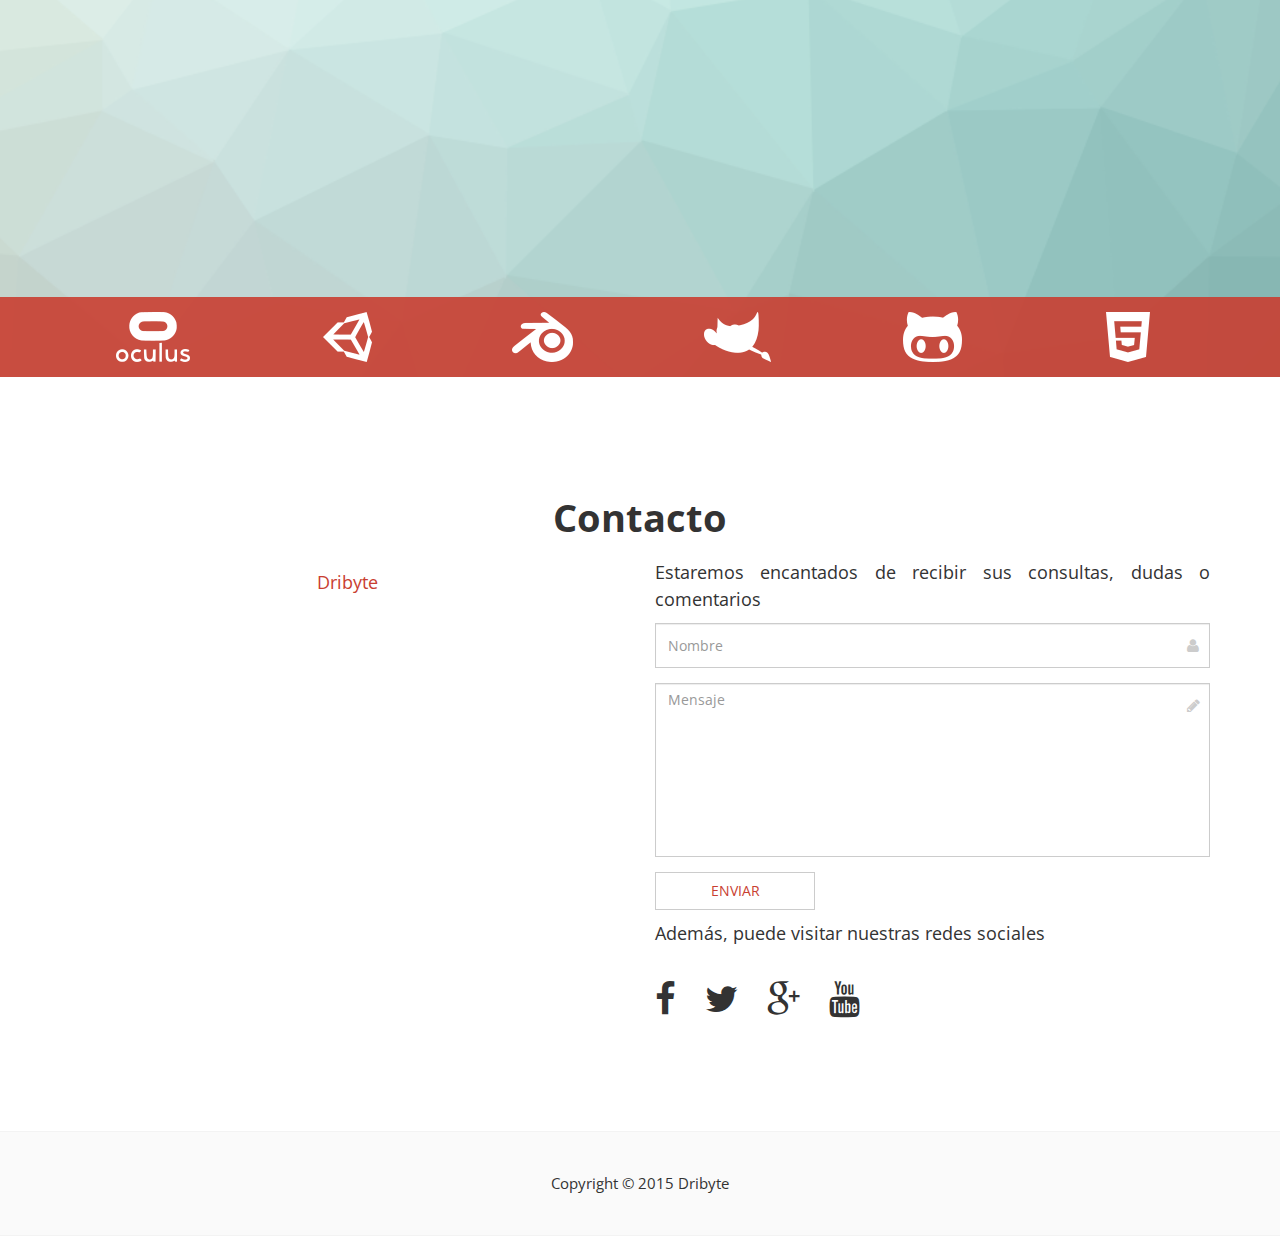
==== commit 7cd515b9: "Hotfix rapido" ====
--- a/index.html
+++ b/index.html
@@ -110,7 +110,6 @@
                                                 <li><a href="#about">Acerca de</a></li>
                                                 <li><a href="#team">Nuestro Equipo</a></li>
                                                 <li><a href="#claseb">ClaseB</a></li>
-                                                <li><a href="#news">Noticias</a></li>
                                                 <li><a href="#contact">Contacto</a></li>
                                             </ul>
                                         </div>
@@ -434,17 +433,16 @@
                 <div class="container">
                     <div class="space"></div>
                     <div class="row">
+                        <h1 class="title text-center" id="contact">Contacto</h1>
                         <div class="col-sm-6">
                             <div class="footer-content">
-                            <h1 class="title text-center" id="news">Noticias</h1>
                             <center class="fb-news">                               
                                 <div class="fb-page" data-href="https://www.facebook.com/dribyte" data-small-header="false" data-adapt-container-width="true" data-hide-cover="false" data-show-facepile="false" data-show-posts="true"><div class="fb-xfbml-parse-ignore"><blockquote cite="https://www.facebook.com/dribyte"><a href="https://www.facebook.com/dribyte">Dribyte</a></blockquote></div></div>
                             </center>
                             </div>
                         </div>
                         <div class="col-sm-6">
-                          <h1 class="title text-center" id="contact">Contacto</h1>
-                          <p class="large">En Dribyte estaremos encantados de recibir sus consultas, dudas o comentarios</p>
+                          <p class="large">Estaremos encantados de recibir sus consultas, dudas o comentarios</p>
                         <!--
                         <p class="large">Además  puede visitar nuestras redes sociales</p>
                         <ul class="social-links">
@@ -477,7 +475,7 @@
                                 </form>
                             </div>
                                 <p></p>
-                                <p class="large">Además  puede visitar nuestras redes sociales</p>
+                                <p class="large">Además, puede visitar nuestras redes sociales</p>
                                 <ul class="social-links">
                                     <li class="facebook"><a target="_blank" href="https://www.facebook.com/dribyte?fref=ts"><i class="fa fa-facebook"></i></a></li>
                                     <li class="twitter"><a target="_blank" href="https://twitter.com/HtmlcoderMe"><i class="fa fa-twitter"></i></a></li>
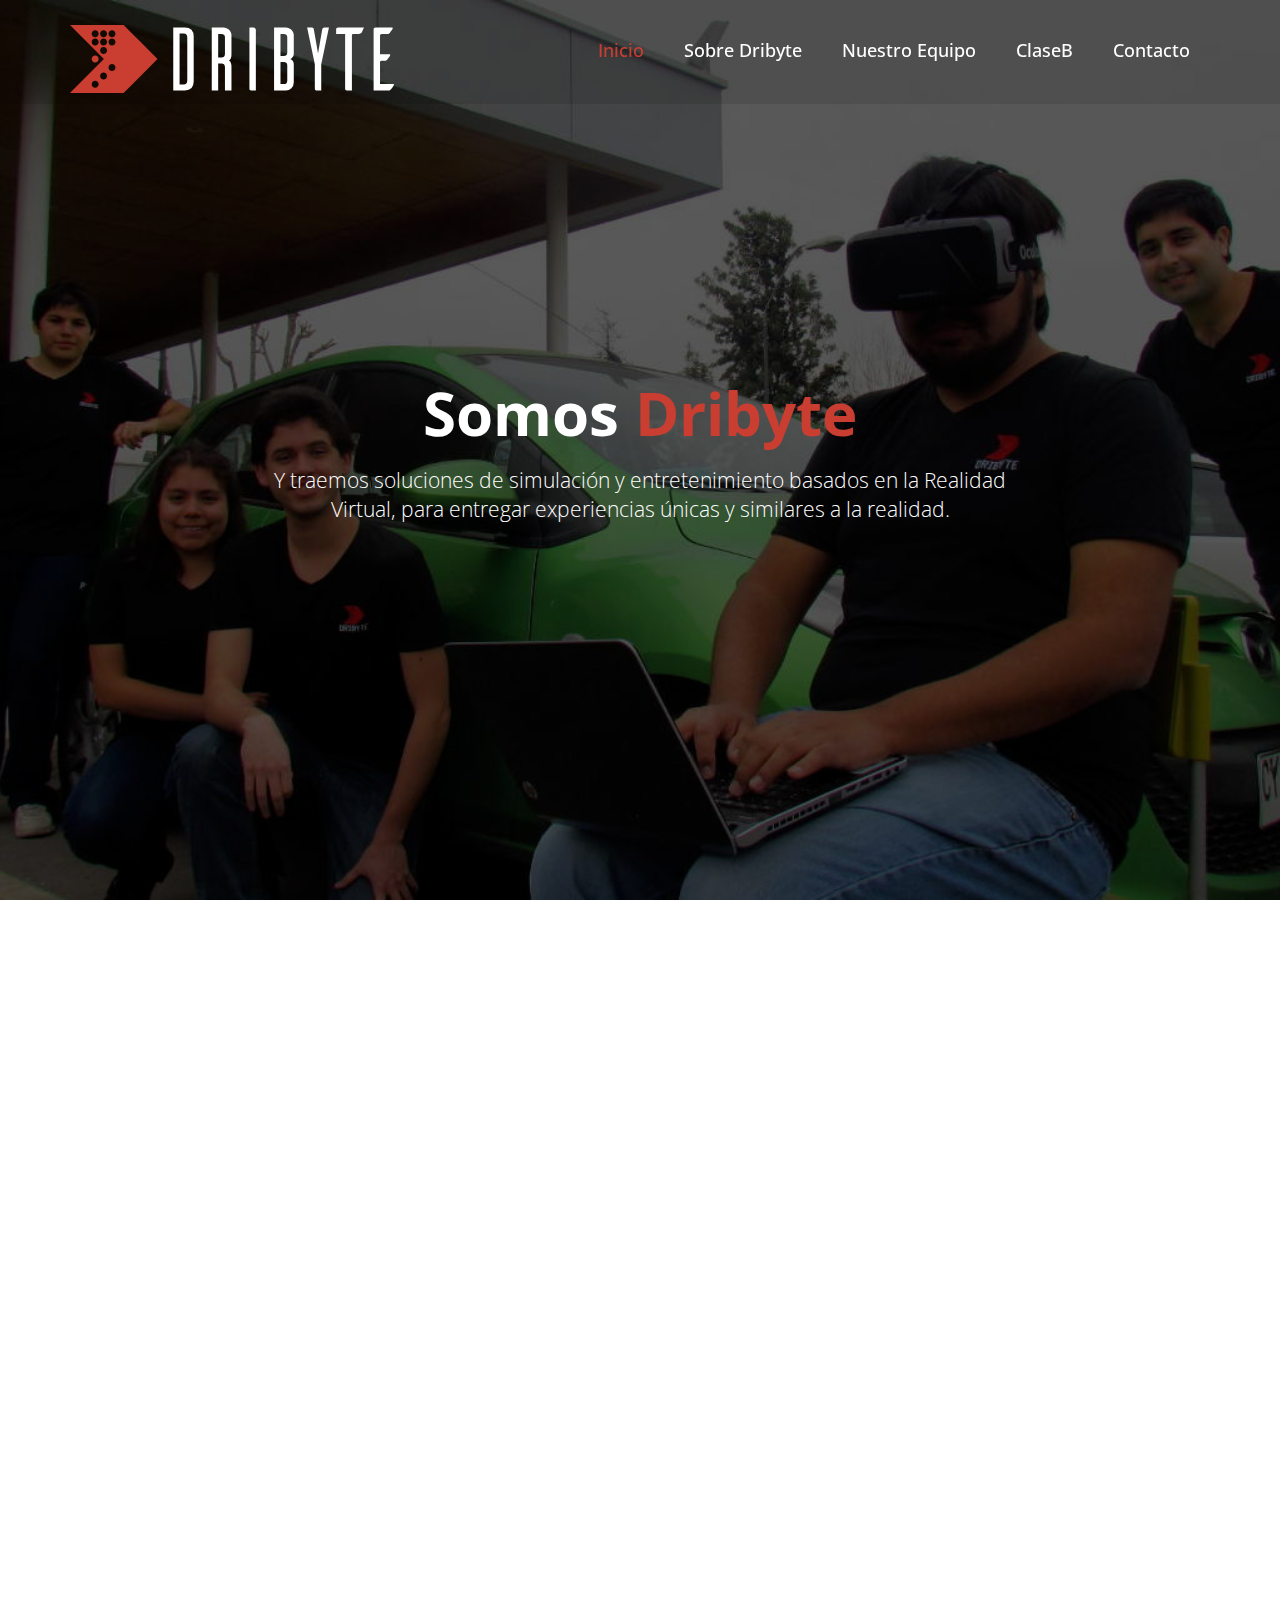
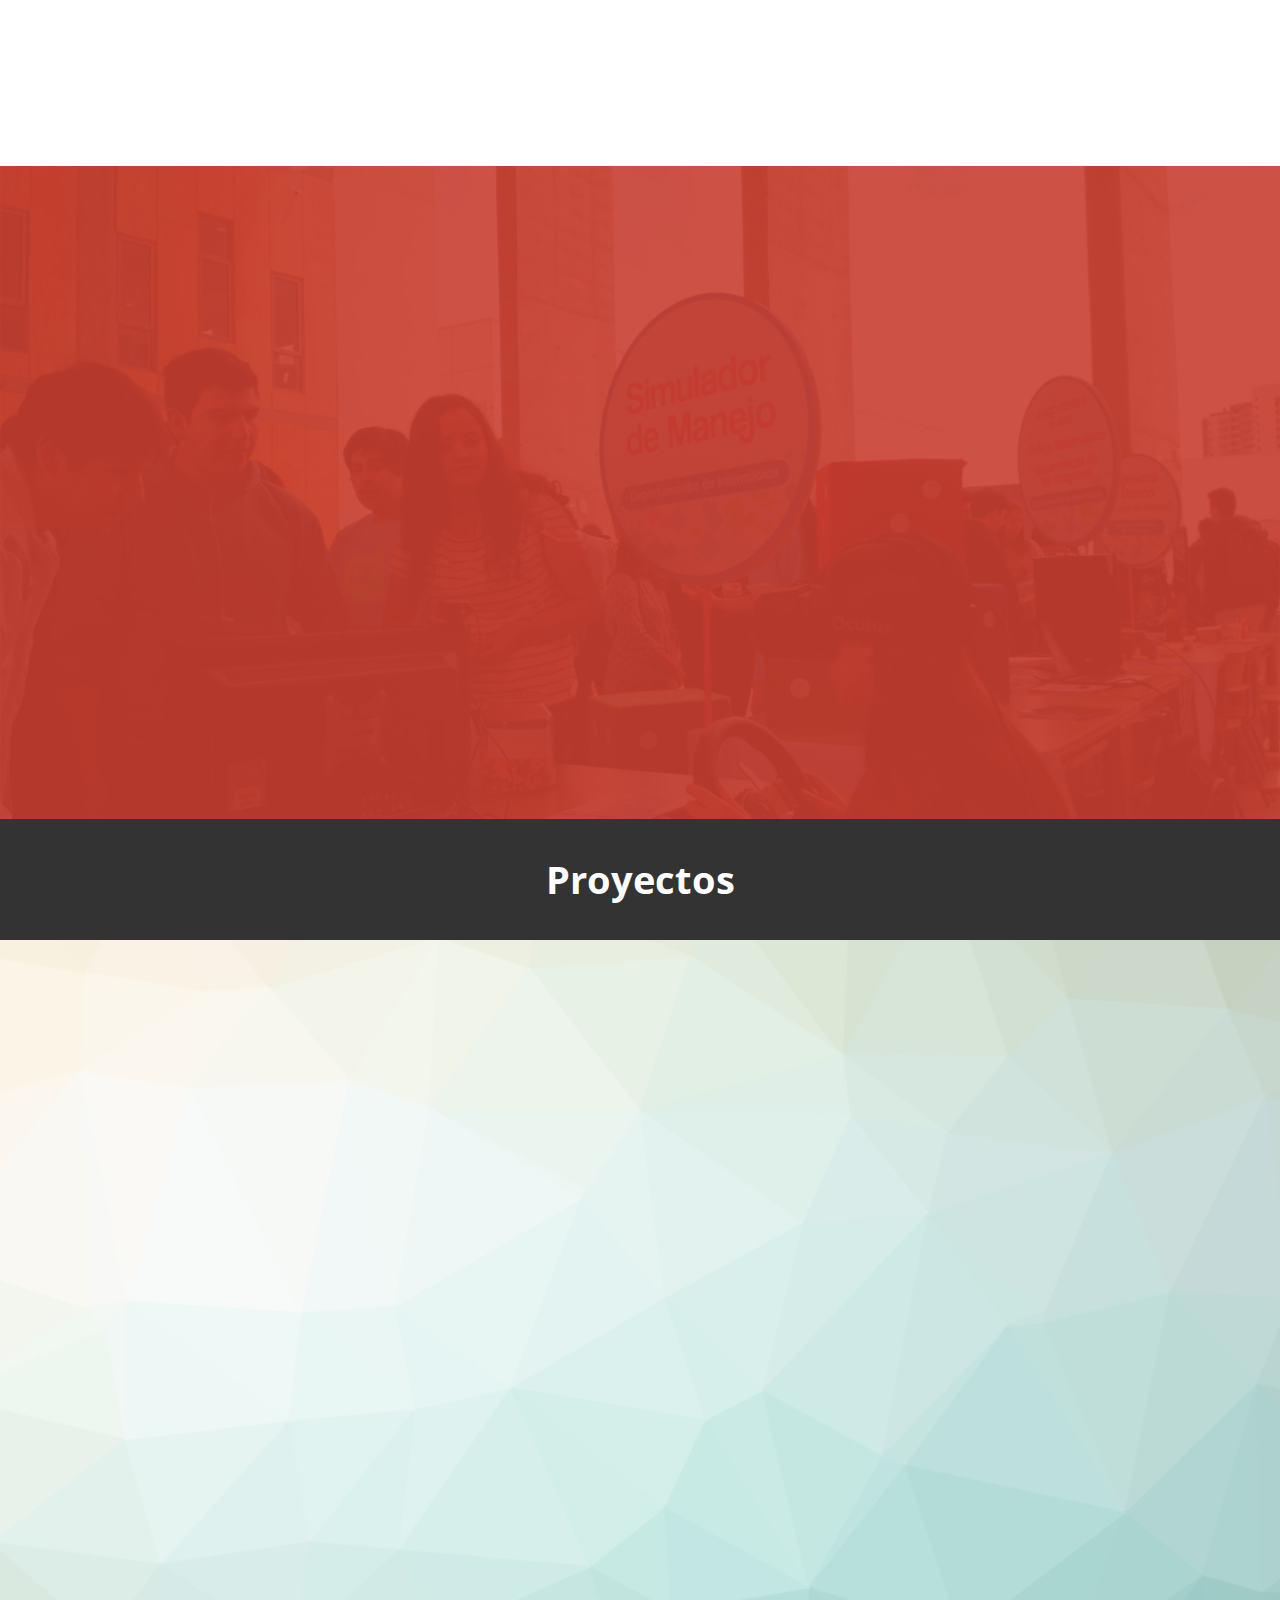
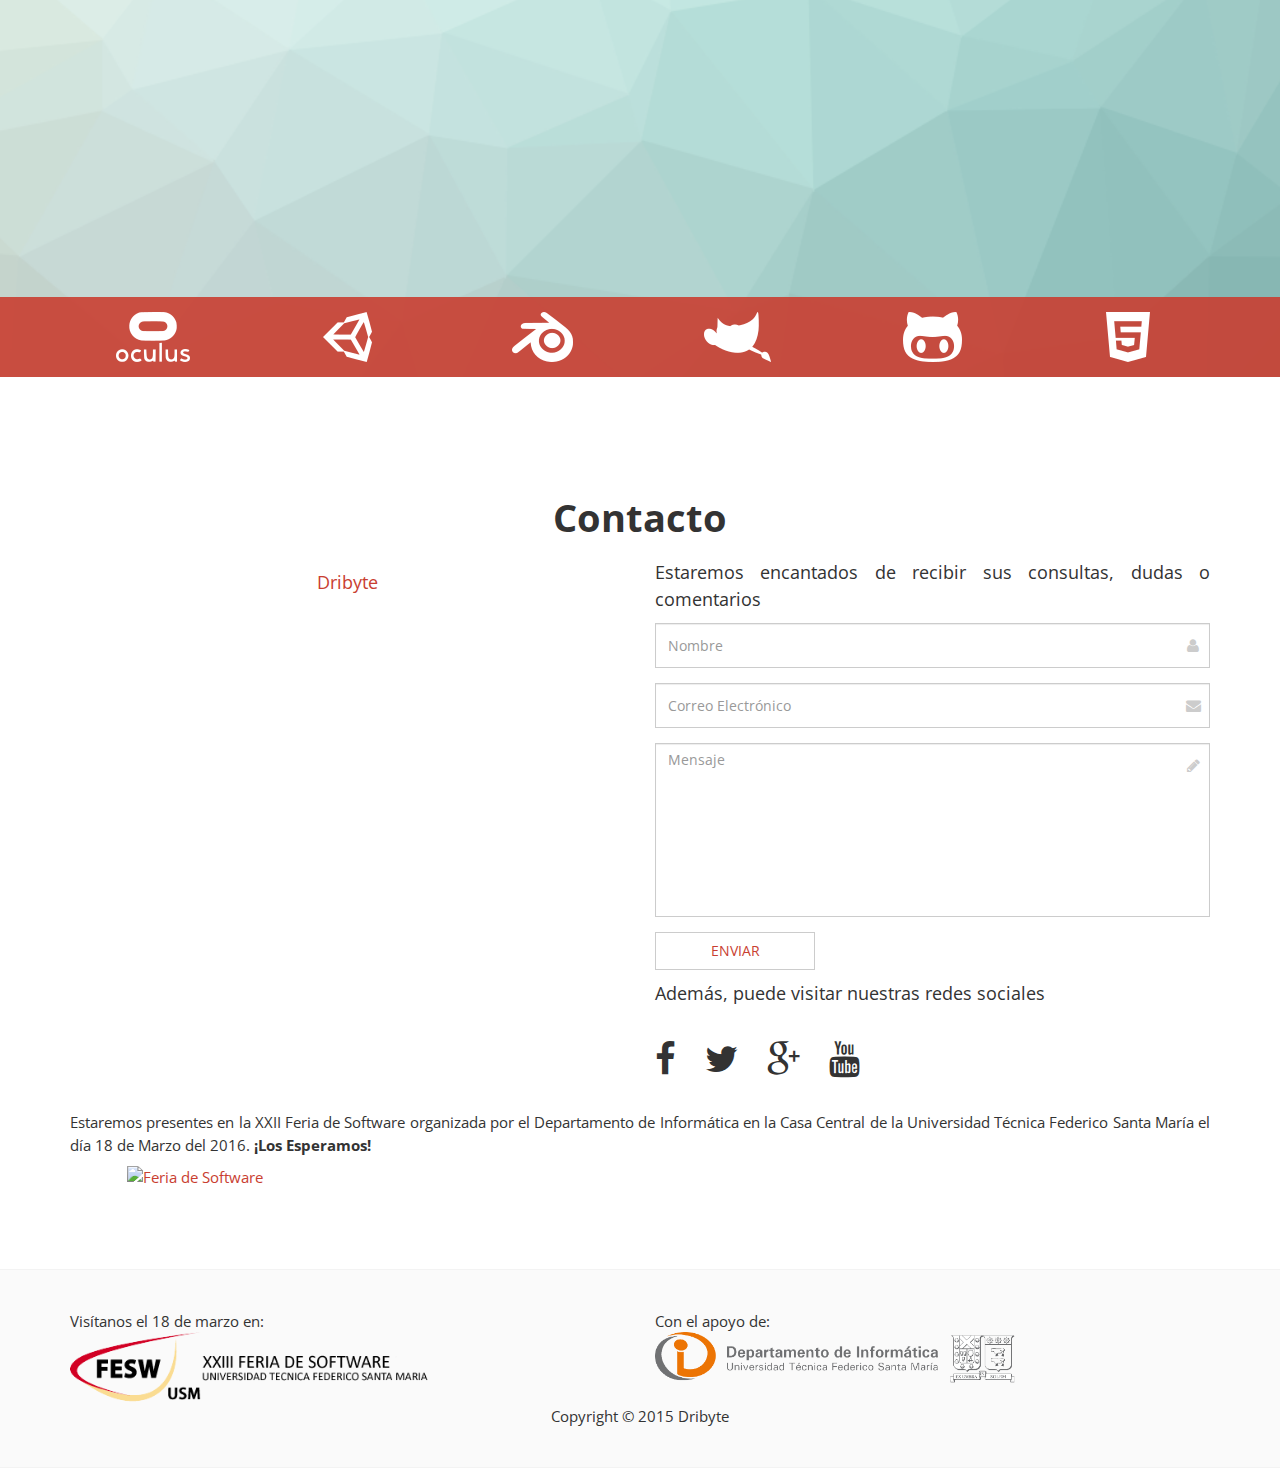
==== commit 2f03d7f3: "requerimientos basicos" ====
--- a/index.html
+++ b/index.html
@@ -107,7 +107,7 @@
                                         <div class="collapse navbar-collapse scrollspy smooth-scroll" id="navbar-collapse-1">
                                             <ul class="nav navbar-nav navbar-right">
                                                 <li class="active"><a href="#banner">Inicio</a></li>
-                                                <li><a href="#about">Acerca de</a></li>
+                                                <li><a href="#about">Sobre Dribyte</a></li>
                                                 <li><a href="#team">Nuestro Equipo</a></li>
                                                 <li><a href="#claseb">ClaseB</a></li>
                                                 <li><a href="#contact">Contacto</a></li>
@@ -304,6 +304,14 @@
                             <img id="claseb" src="images/claseb_400.png" alt="ClaseB" class="img-responsive center-block" ></img> 
                         <div class="space"></div>
                         <div class="row">
+                        <blockquote>                        
+                        <p>
+                            "Clase B" es un Simulador de conducción de Realidad Virtual que ofrece una solución única a la inseguridad y el peligro al cual se ven enfrentados todos los conductores primerizos durante sus dos primeras sesiones prácticas, brindándoles un ambiente simulado controlado en donde puedan desenvolverse, aplacando su miedo y reforzando su seguridad para afrontar las siguientes clases del curso, disminuyendo de paso los costos asociados a esta primera etapa.
+                        </p>
+                        </blockquote>
+                        </div>
+
+                        <div class="row">
                             <div class="col-md-4">
                                 <div class="media testimonial">
                                     <div class="media-left">
@@ -372,13 +380,6 @@
                                 </div>
                             </div>
                         </div>
-                    <div class="row">
-                    <blockquote>                        
-                    <p>
-                        "Clase B" es un Simulador de conducción de Realidad Virtual que ofrece una solución única a la inseguridad y el peligro al cual se ven enfrentados todos los conductores primerizos durante sus dos primeras sesiones prácticas, brindándoles un ambiente simulado controlado en donde puedan desenvolverse, aplacando su miedo y reforzando su seguridad para afrontar las siguientes clases del curso, disminuyendo de paso los costos asociados a esta primera etapa.
-                    </p>
-                    </blockquote>
-                </div>
 
                     </div>
                     <!-- section start -->
@@ -453,19 +454,17 @@
                         </ul>
                         -->
                             <div class="footer-content">
-                                <form role="form" id="footer-form">
+                                <form role="form" id="footer-form" action="http://claseb.feriadesoftware.cl/enviar.php" method="post">
                                     <div class="form-group has-feedback">
                                         <label class="sr-only" for="name2">Nombre</label>
                                         <input type="text" class="form-control" id="name2" placeholder="Nombre" name="name2" required>
                                         <i class="fa fa-user form-control-feedback"></i>
                                     </div>
-                                    <!--
                                     <div class="form-group has-feedback">
                                         <label class="sr-only" for="email2">Correo Electrónico</label>
                                         <input type="email" class="form-control" id="email2" placeholder="Correo Electrónico" name="email2" required>
                                         <i class="fa fa-envelope form-control-feedback"></i>
                                     </div>
-                                    -->
                                     <div class="form-group has-feedback">
                                         <label class="sr-only" for="message2">Mensaje</label>
                                         <textarea class="form-control" rows="8" id="message2" placeholder="Mensaje" name="message2" required></textarea>
@@ -478,12 +477,17 @@
                                 <p class="large">Además, puede visitar nuestras redes sociales</p>
                                 <ul class="social-links">
                                     <li class="facebook"><a target="_blank" href="https://www.facebook.com/dribyte?fref=ts"><i class="fa fa-facebook"></i></a></li>
-                                    <li class="twitter"><a target="_blank" href="https://twitter.com/HtmlcoderMe"><i class="fa fa-twitter"></i></a></li>
-                                    <li class="googleplus"><a target="_blank" href="http://plus.google.com"><i class="fa fa-google-plus"></i></a></li>
-                                    <li class="youtube"><a target="_blank" href="http://www.youtube.com"><i class="fa fa-youtube"></i></a></li>
+                                    <li class="twitter"><a target="_blank" href="https://twitter.com/dribyte"><i class="fa fa-twitter"></i></a></li>
+                                    <li class="googleplus"><a target="_blank" href="https://plus.google.com/114450937635653068805"><i class="fa fa-google-plus"></i></a></li>
+                                    <li class="youtube"><a target="_blank" href="https://www.youtube.com/channel/UC2_8v-vqONCZ3tdJLcS3tyA"><i class="fa fa-youtube"></i></a></li>
                                 </ul>
 
                         </div>
+                        <div class="col-md-12 ">
+                            <p>Estaremos presentes en la XXII Feria de Software organizada por el Departamento de Informática en la Casa Central de la Universidad Técnica Federico Santa María el día 18 de Marzo del 2016. <strong>¡Los Esperamos!</strong></p>
+                            <a href="http://www.feriadesoftware.cl"><img src="http://www.feriadesoftware.cl/wp-content/themes/feriasoftware/img/fesw2015.png" class="center-block" alt="Feria de Software"></div></a>
+                        </div>
+
                     </div>
                 </div>
             </div>
@@ -494,6 +498,15 @@
             <div class="subfooter">
                 <div class="container">
                     <div class="row">
+                        <div class="col-md-4 ">
+                            <p>Visítanos el 18 de marzo en:</p></p>
+                            <a href="http://www.feriadesoftware.cl"><img src="images/logo-fesw-web-xxiii.png" class="img-responsive center-block"></a>
+                        </div>
+                        <div class="col-md-2 "></div>
+                        <div class="col-md-4 ">
+                            <p>Con el apoyo de:</p></p>
+                            <a href="http://inf.utfsm.cl"><img src="images/LogoDI-UTFSM.png" class="img-responsive center-block"></a>
+                        </div>
                         <div class="col-md-12">
                             <p class="text-center">Copyright © 2015 Dribyte </p>
                         </div>
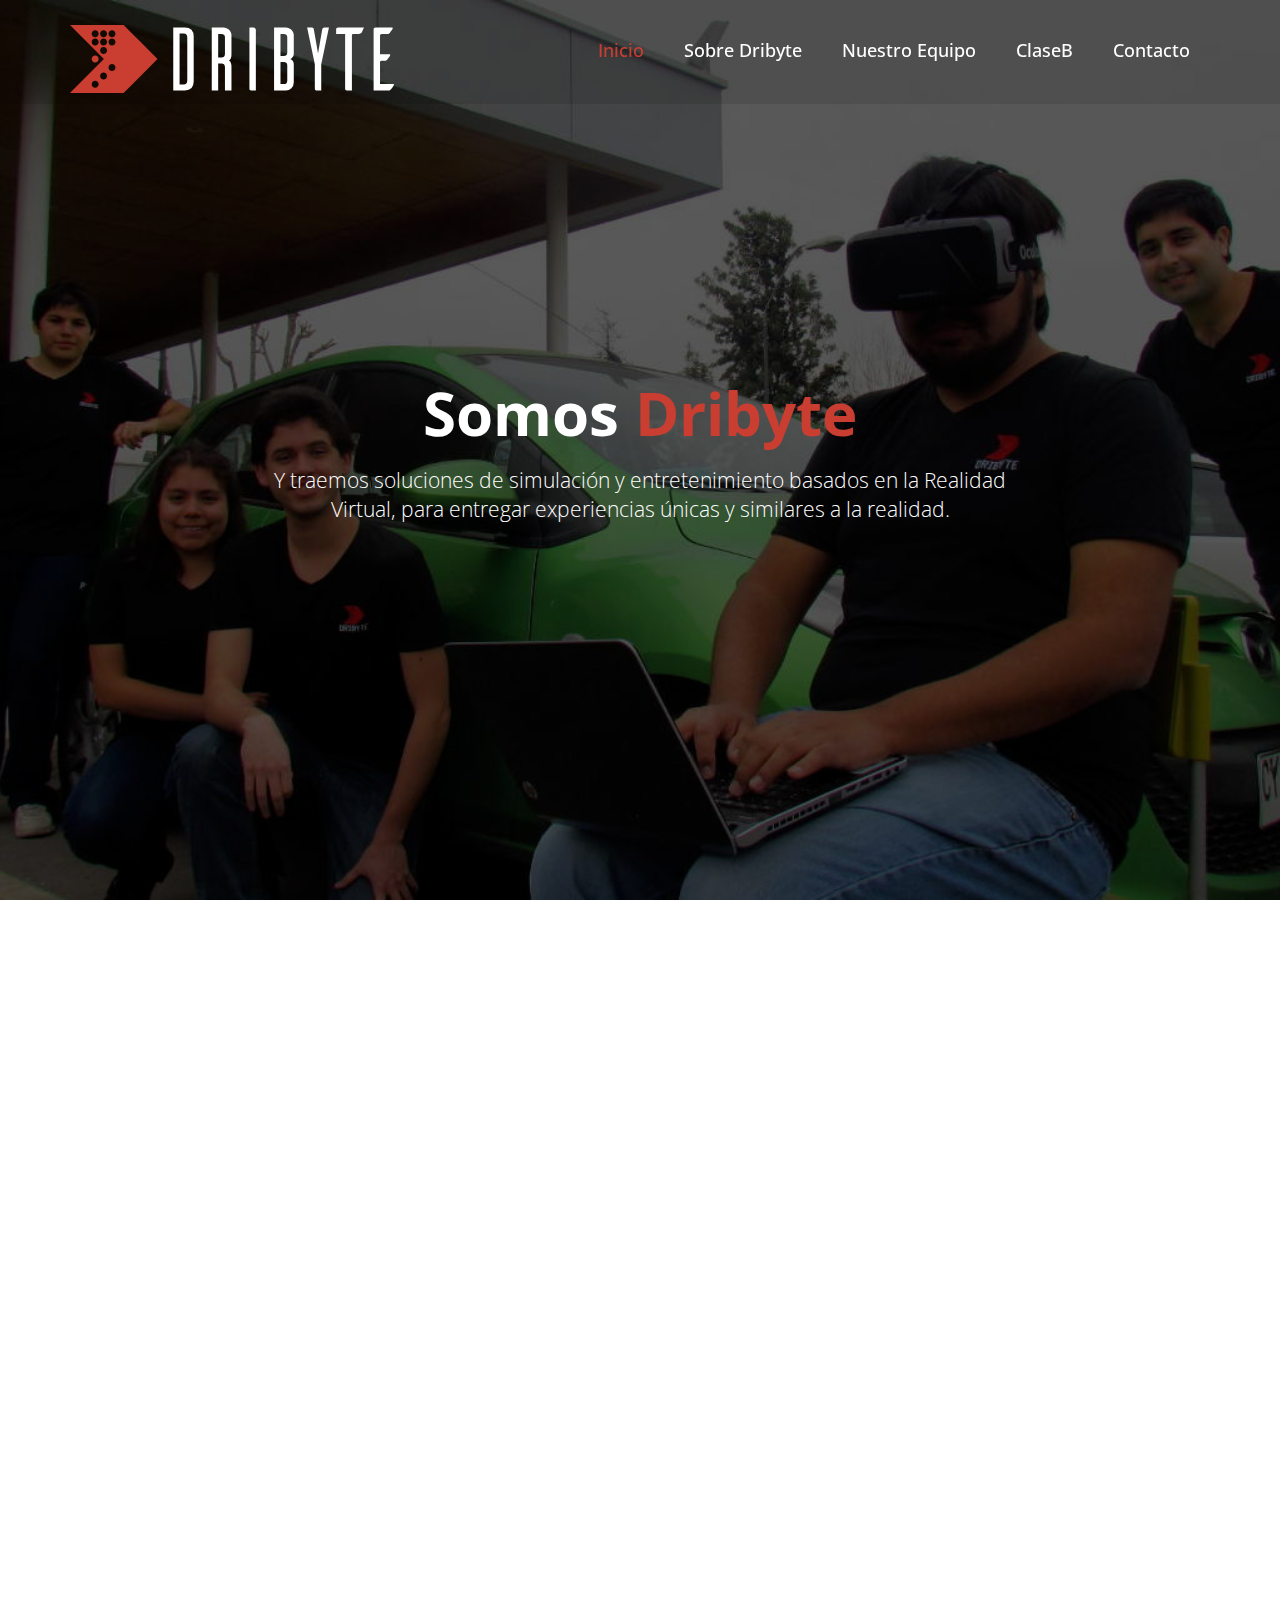
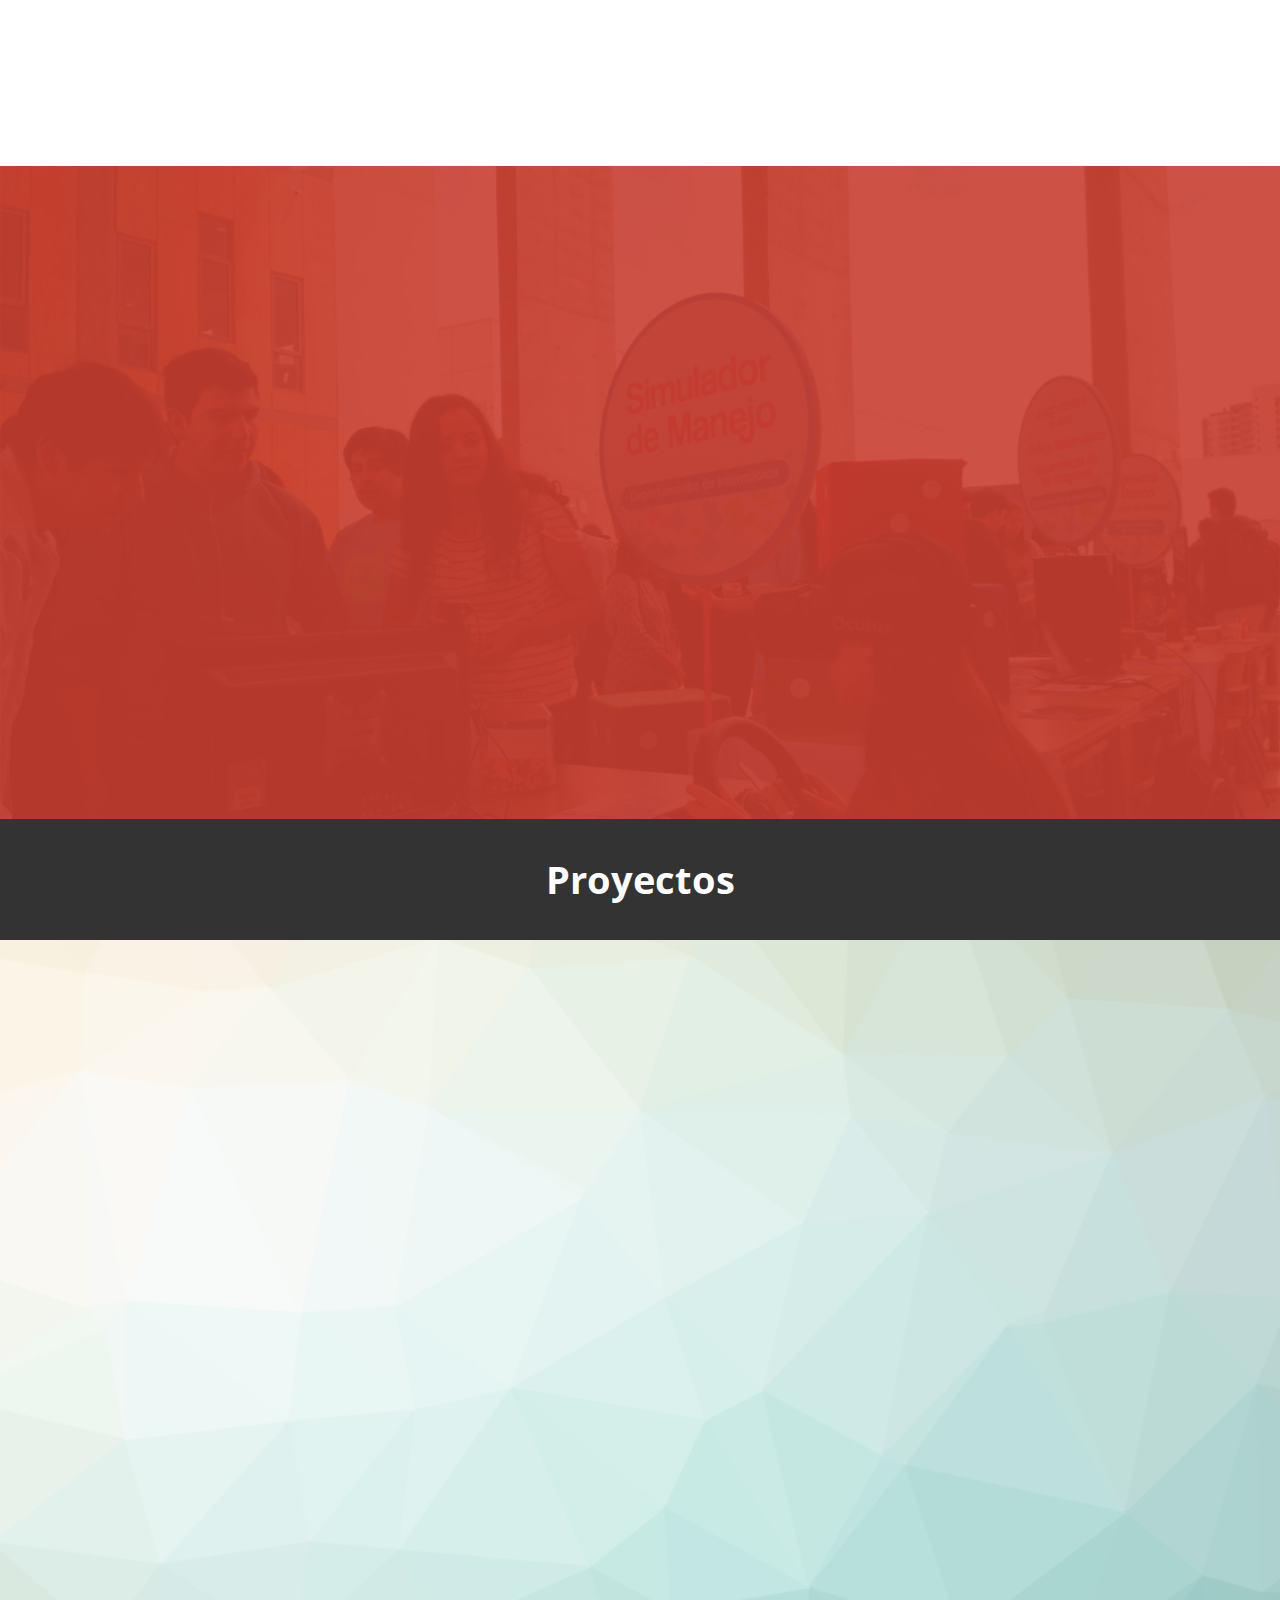
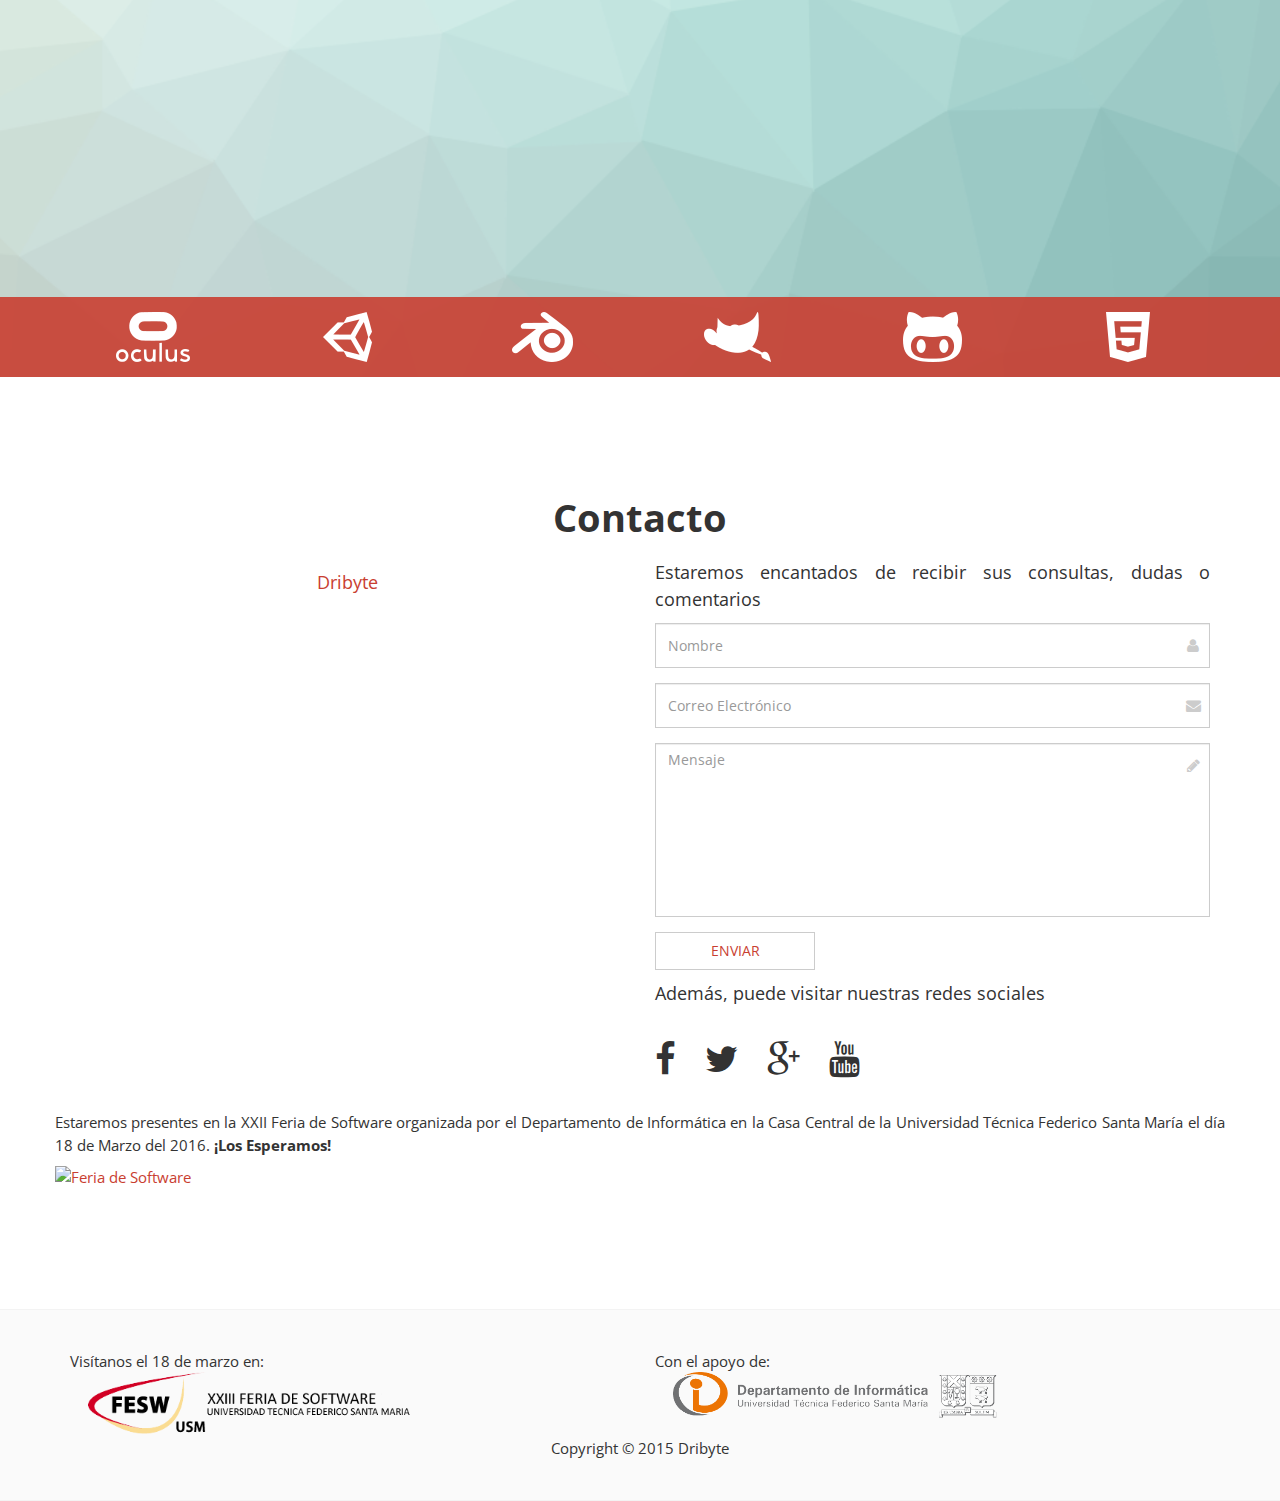
==== commit 4ecaf5dd: "cambios basicos" ====
--- a/index.html
+++ b/index.html
@@ -483,9 +483,11 @@
                                 </ul>
 
                         </div>
-                        <div class="col-md-12 ">
+                        <div class="row">
+                            <div class="col-md-12">
                             <p>Estaremos presentes en la XXII Feria de Software organizada por el Departamento de Informática en la Casa Central de la Universidad Técnica Federico Santa María el día 18 de Marzo del 2016. <strong>¡Los Esperamos!</strong></p>
-                            <a href="http://www.feriadesoftware.cl"><img src="http://www.feriadesoftware.cl/wp-content/themes/feriasoftware/img/fesw2015.png" class="center-block" alt="Feria de Software"></div></a>
+                            <a href="http://www.feriadesoftware.cl"><img src="http://www.feriadesoftware.cl/wp-content/themes/feriasoftware/img/fesw2015.png" class="center-block img-responsive" alt="Feria de Software"></div></a>
+                            </div>
                         </div>
 
                     </div>
@@ -495,18 +497,21 @@
 
             <!-- .subfooter start -->
             <!-- ================ -->
+            <div class="space"></div>
+
             <div class="subfooter">
                 <div class="container">
                     <div class="row">
                         <div class="col-md-4 ">
-                            <p>Visítanos el 18 de marzo en:</p></p>
-                            <a href="http://www.feriadesoftware.cl"><img src="images/logo-fesw-web-xxiii.png" class="img-responsive center-block"></a>
+                            <p>Visítanos el 18 de marzo en:</p>
+                            <a href="http://www.feriadesoftware.cl"><img src="images/logo-fesw-web-xxiii.png" class="center-block"></a>
                         </div>
                         <div class="col-md-2 "></div>
                         <div class="col-md-4 ">
                             <p>Con el apoyo de:</p></p>
-                            <a href="http://inf.utfsm.cl"><img src="images/LogoDI-UTFSM.png" class="img-responsive center-block"></a>
-                        </div>
+                            <a href="http://inf.utfsm.cl"><img src="images/LogoDI-UTFSM.png" class="center-block"></a>
+                        </div>
+                        <p></p>
                         <div class="col-md-12">
                             <p class="text-center">Copyright © 2015 Dribyte </p>
                         </div>
